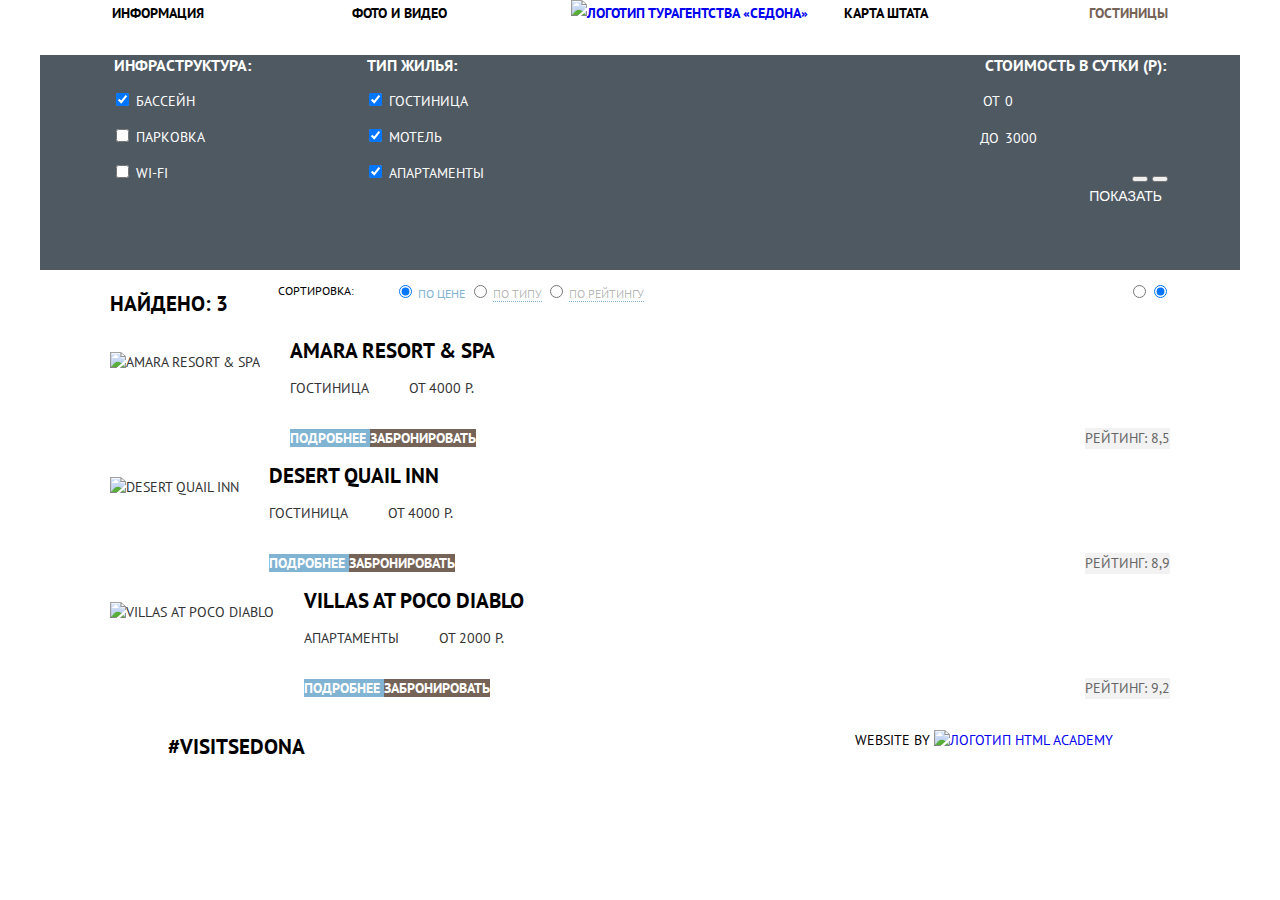
==== catalog.html @ 6387d2a1 "Внес исправления от наставника" ====
<!DOCTYPE html>
<html lang="ru">
  <head>
    <meta charset="utf-8">
    <title>HTML Academy: Седона (поиск жилья)</title>
    <link href="https://fonts.googleapis.com/css?family=PT+Sans:400,700&amp;subset=cyrillic" rel="stylesheet">
    <link rel="stylesheet" href="css/normalize.css">
    <link rel="stylesheet" href="css/style.css">
  </head>
    <body>
      <div class="inner">
        <header class="main-header">
          <nav class="main-navigation">
          <a class="main-header__logo logo" href="index.html">
            <img class="logo__img" src="img/logo-sedona.png" width="138" height="70" alt="Логотип турагентства «Седона»">
          </a>
          <ul class="site-navigation">
            <li class="site-navigation__item">
              <a class="site-navigation__link" href="#">Информация</a>
            </li>
            <li class="site-navigation__item">
              <a class="site-navigation__link" href="#">Фото и видео</a>
            </li>
            <li class="site-navigation__item site-navigation__item_align_text">
              <a class="site-navigation__link" href="#">Карта штата</a>
            </li>
            <li class="site-navigation__item site-navigation__item_align_text">
              <a class="site-navigation__link site-navigation__link_current" href="#">Гостиницы</a>
            </li>
          </ul>
        </nav>
        </header>

        <main class="container container_text-alignment">

            <h1 class="visually-hidden">Поиск жилья в Седоне</h1>

            <section class="search-hotels">
              <form class="search-hotels__form" action="#" method="get">
                <fieldset class="search-hotels__fieldset">
                  <legend><h2 class="visually-hidden">Форма поиска</h2></legend>
                  <div class="search-hotels__columns">
                    <div class="search-hotels__column">
                      <fieldset class="search-hotels__fieldset">
                        <legend class="search-hotels__form-title">
                          Инфраструктура:
                        </legend>
                        <p>
                          <input type="checkbox" name="pool" id="pool" checked>
                          <label class="search-hotels__form-text" for="pool">
                            Бассейн
                          </label>
                        </p>

                        <p>
                          <input type="checkbox" name="parking" id="parking">
                          <label class="search-hotels__form-text" for="parking">
                            Парковка
                          </label>
                        </p>

                        <p>
                          <input type="checkbox" name="wi-fi" id="wi-fi">
                          <label class="search-hotels__form-text" for="wi-fi">
                            Wi-fi
                          </label>
                        </p>
                      </fieldset>
                    </div>

                    <div class="search-hotels__column">
                      <fieldset class="search-hotels__fieldset">
                        <legend class="search-hotels__form-title">Тип жилья:</legend>
                        <p>
                          <input type="checkbox" name="hotel" id="hotel" checked>
                          <label class="search-hotels__form-text" for="hotel">
                            Гостиница
                          </label>
                        </p>

                        <p>
                          <input type="checkbox" name="motel" id="motel" checked>
                          <label class="search-hotels__form-text" for="motel">
                            Мотель
                          </label>
                        </p>

                        <p>
                          <input type="checkbox" name="apartments" id="apartments" checked>
                          <label class="search-hotels__form-text" for="apartments">
                            Апартаменты
                          </label>
                        </p>
                      </fieldset>
                    </div>

                    <div class="search-hotels__column search-hotels__column_right">
                      <fieldset class="search-hotels__fieldset">
                        <legend class="search-hotels__form-title">
                          Стоимость в сутки (р):
                        </legend>
                        <p>
                          <label class="search-hotels__form-text" for="from">От</label>
                          <input class="search-hotels__form-field" type="text" value="0" id="from">
                        </p>

                        <p>
                          <label class="search-hotels__form-text" for="prior">
                            До
                          </label>
                          <input class="search-hotels__form-field" type="text" value="3000" id="prior">
                        </p>
                        <div class="column-controls-button">
                          <button class="button-control-min-price" type="button" name="button-control-min-price">
                              <span class="visually-hidden">Переключатель минимальной цены</span>
                          </button>

                          <button class="button-control-max-price" type="button" name="button-control-max-price">
                            <span class="visually-hidden">Переключатель максимальной цены</span>
                          </button>
                        </div>
                        <button class="search-hotels-form-button button" type="submit">Показать</button>
                      </fieldset>
                    </div>
                  </div>
                </fieldset>
              </form>
            </section>
            <section class="found-hotels">
              <h2 class="visually-hidden">Результаты поиска</h2>
              <div class="found-hotels__column-form">
                <p class="found-hotels__results-text">Найдено: 3</p>
                <form class="found-hotels__sorting" action="#" method="get">
                  <fieldset class="found-hotels__fieldset">
                    <div class="found-hotels__sorting-columns">
                      <div class="found-hotels__sorting-column">
                        <p class="found-hotels__title">Сортировка:</p>
                      </div>
                      <div class="found-hotels__sorting-column">
                        <fieldset class="found-hotels__fieldset">
                        <legend class="visually-hidden">По типам</legend>
                        <div class="found-hotels__sorting-column found-hotels__sorting-column_type">
                          <p>
                            <input class="found-hotels__field" type="radio" name="sorting-type" value="price" id="sorting-price" checked>
                            <label class="found-hotels__text" for="sorting-price">
                              По цене
                            </label>
                          </p>

                          <p>
                              <input class="found-hotels__field" type="radio" name="sorting-type" value="type" id="sorting-type">
                              <label class="found-hotels__text"  for="sorting-type">
                                По типу
                              </label>
                          </p>

                          <p>
                              <input class="found-hotels__field" type="radio" name="sorting-type" value="rating" id="sorting-rating">
                              <label class="found-hotels__text" for="sorting-rating">По рейтингу</label>
                          </p>
                        </div>
                      </fieldset>
                      </div>
                      <div class="found-hotels__sorting-column found-hotels__sorting-column_right">
                        <fieldset class="found-hotels__fieldset sorting-descending-increase">
                        <legend class="visually-hidden">
                          По увеличению и уменьшению
                        </legend>
                        <div class="found-hotels__sorting-column">
                          <p>
                            <input type="radio" name="sorting-descending-increase" value="increase" id="sorting-increase">
                            <label class="visually-hidden" for="sorting-increase">
                              По увеличению
                            </label>
                          </p>
                          <p>
                            <input type="radio" name="sorting-descending-increase"
                            value="descending" id="sorting-descending" checked>
                            <label class="visually-hidden" for="sorting-descending">
                              По уменьшению
                            </label>
                          </p>
                        </div>
                      </fieldset>
                      </div>
                    </div>
                  </fieldset>
                </form>
              </div>
              <ul class="found-hotels-list">
                <li class="found-hotels-list__item">
                  <p class="found-hotels-list__image">
                    <img src="img/amara-resor-spa.jpg" width="135" height="90" alt="Amara Resort & Spa">
                  </p>
                  <div class="found-hotels-list__column-info">
                    <a class="found-hotels-list__hotel-link" href="#">
                      Amara Resort & Spa
                    </a>
                    <div class="found-hotels-list__desc">
                      <p class="found-hotels-list__text">Гостиница</p>
                      <p class="found-hotels-list__text">От 4000 р.</p>
                    </div>
                    <p class="found-hotels-list__column-reserve">
                      <a class="button found-hotels-list__details-button" href="#">
                        Подробнее
                      </a>
                      <a class="button found-hotels-list__reserve-button" href="#">
                        Забронировать
                      </a>
                    </p>
                  </div>
                  <p class="found-hotels-list__rating">Рейтинг: 8,5</p>
                </li>
                <li class="found-hotels-list__item">
                  <p class="found-hotels-list__image">
                    <img src="img/desert-quail-inn.jpg" width="135" height="90" alt="Desert Quail Inn">
                  </p>
                  <div class="found-hotels-list__column-info">
                    <a class="found-hotels-list__hotel-link" href="#">
                      Desert Quail Inn
                    </a>
                    <div class="found-hotels-list__desc">
                      <p class="found-hotels-list__text">Гостиница</p>
                      <p class="found-hotels-list__text">От 4000 р.</p>
                    </div>
                    <p class="found-hotels-list__column-reserve">
                      <a class="button found-hotels-list__details-button" href="#">
                        Подробнее
                      </a>
                      <a class="button found-hotels-list__reserve-button" href="#">
                        Забронировать
                      </a>
                    </p>
                  </div>
                  <p class="found-hotels-list__rating">Рейтинг: 8,9</p>
                </li>
                <li class="found-hotels-list__item">
                  <p class="found-hotels-list__image">
                    <img src="img/villas-at-poco-diablo.jpg" width="135" height="90" alt="Villas at Poco Diablo">
                  </p>
                  <div class="found-hotels-list__column-info">
                    <a class="found-hotels-list__hotel-link" href="#">
                      Villas at Poco Diablo
                    </a>
                    <div class="found-hotels-list__desc">
                      <p class="found-hotels-list__text">Апартаменты</p>
                      <p class="found-hotels-list__text">От 2000 р.</p>
                    </div>
                    <p class="found-hotels-list__column-reserve">
                      <a class="button found-hotels-list__details-button" href="#">
                        Подробнее
                      </a>
                      <a class="button found-hotels-list__reserve-button" href="#">
                        Забронировать
                      </a>
                    </p>
                  </div>
                  <p class="found-hotels-list__rating">Рейтинг: 9,2</p>
                </li>
              </ul>
            </section>

        </main>

        <footer class="main-footer inner">
          <div class="main-footer__column">
            <p class="main-footer__hashtag">#visitsedona</p>
          </div>
          <div class="main-footer__column">
            <ul class="main-footer__social-list">
              <li>
                <a class="button social-button social-twitter" href="#">
                  <span class="visually-hidden">Twitter</span>
                </a>
              </li>
              <li>
                <a class="button social-button social-facebook" href="#">
                  <span class="visually-hidden">Facebook</span>
                </a>
              </li>
              <li>
                <a class="button social-button social-youtube" href="#">
                  <span class="visually-hidden">Youtube</span>
                </a>
              </li>
            </ul>
          </div>
          <div class="main-footer__column">
            <p class="main-footer__copyright">
              <span class="main-footer__copyright-text" >Website by</span>
              <a class="main-footer__copyright-link" href="https://htmlacademy.ru/intensive/htmlcss">
                <img class="main-footer__copyright-logo" src="img/logo-htmlacademy.svg" width="115" height="41" alt="Логотип HTML Academy">
              </a>
            </p>
          </div>
        </footer>
      </div>
      </div>
    </body>
</html>
---- css/style.css ----
body {
  min-width: 1200px;
  margin: 0;
  padding: 0;

  font-family: "PT Sans", Arial, sans-serif;
  font-size: 14px;
  line-height: 21px;
  font-weight: 400;
  text-align: center;
  color: #333333;
  text-transform: uppercase;

  background-color: #ffffff;
}
/*
* {
  outline: 1px solid black
} */

a {
  text-decoration: none;
}

.visually-hidden {
  position: absolute;
  overflow: hidden;
  clip: rect(0 0 0 0);
  height: 1px; width: 1px;
  margin: -1px; padding: 0; border: 0;
}


.inner {
  width: 1200px;
  margin: 0 auto;
}

.button {
  font-size: 21px;
  line-height: 26px;
  text-align: center;
  font-weight: 700;
  color: #ffffff;
  vertical-align: middle;
  text-transform: uppercase;

  background-color: #81b3d2;
  border: none;
}

.button:hover,
.button:focus {
  background-color: #669ec0;
}

.button:active {
  background-color: #5496bd;
  color: rgba(255, 255, 255, 0.3)
}

/* ======================================= */

.main-navigation {
  position: relative;
  display: flex;

  font-size: 14px;
  line-height: 26px;
  font-weight: 700;
  color: #000000;
  background-color: #ffffff;

  /* Временно для сетки */
  min-height: 55px;
    /* Временно для сетки */
}


.main-header__logo {
  position: absolute;
  top: 0;
  left: 50%;
  margin-left: -69px;
}

.site-navigation {
  display: flex;
  flex-wrap: wrap;
  flex-grow: 1;


  margin: 0;
  padding: 0;


  list-style: none;
  text-align: left;
}

.site-navigation__item {
  box-sizing: border-box;
  width: 25%;
}

.site-navigation__item:nth-child(4n-3) {
  padding-left: 6%;
}

.site-navigation__item:nth-child(4n-2) {
  padding-left: 1%;
}

.site-navigation__item:nth-child(4n-1) {
  padding-right: 1%;
  text-align: right;
}

.site-navigation__item:nth-child(4n) {
  padding-right: 6%;
  text-align: right;
}

.site-navigation__link:link,
.site-navigation__link:visited {
  color: #000000;
}

.site-navigation__link:hover,
.site-navigation__link:focus {
  color: #81b3d2;
}

.site-navigation__link:active {
  color: rgba(0, 0, 0, 0.3);
}

/* ======================================= */

.container__image {
  min-height: 508px;

  background-color: #bad5e6;
  background-image: url("../img/rock.jpg");
  background-size: cover;
  background-position: top center;
  background-repeat: no-repeat;
}

.features__column {
  margin: 0 auto;
  width: 575px;
}

.features__slogan {
  font-size: 21px;
  line-height: 26px;
  font-weight: 700;
  color: #000000;
}

.features__subtitle {
  line-height: 26px;
}

/* ======================================= */

.features-list {
  display: flex;
  flex-wrap: wrap;

  margin: 0;
  padding: 0;

  list-style: none;
}

.features-list__item {
  width: 33.33%;

/* Временно для сетки */
  min-height: 255px;
/* Временно для сетки */
}

.features-list__item_blue {
  display: flex;
  width: 100%;

  background-color: #81b3d2;
}

.features-list__column {
  width: 33.33%;
}

.features-list__column_size_m {
  width: 66.66%;
}

.features-list__title {
  color: #000000;
  font-size: 21px;
  font-weight: 700;
}

.features-list__text_white {
  color: #ffffff;
}

.features-list__column_order {
  order: -1;
}

.features-list__item_size_m {
  /* Временно для сетки */
  min-height: 330px;
  /* Временно для сетки */
}

.features-list__item_gray {
  background-color: #eeeeee;
}
/* ======================================= */

.reservation__column {
  width: 570px;
}

.reservation__lead {
  font-size: 30px;
  line-height: 36px;
  font-weight: 700;
  color: #000000;
}

.reservation__excerpt {
  line-height: 24px;
}

.reservation__button-search {
  background-color: #766357;
}

.reservation__button-search:hover,
.reservation__button-search:focus {
  background-color: #604e43;
}

.reservation__button-search:active {
  background-color: #503e33;
}

/* ======================================= */

.modal-form {
  position: absolute;
  left: 50%;
  z-index: 10;

  width: 570px;
  margin-left: -285px;
  background-color: #ffffff;

  /* Временно для сетки */
  min-height: 395px;
  /* Временно для сетки */
}

.modal-form__fieldset {
  margin: 0;
  padding: 0;

  border: none;
}

.modal-form__column {
  display: flex;
  flex-wrap: wrap;
  justify-content: center;
}

.modal-form__text {
  line-height: 26px;
  font-weight: 700;
  color: #000000;

}

.modal-form__field {
  font-family: "PT Sans", Arial, sans-serif;
  font-size: 14px;
  line-height: 26px;
  font-weight: 700;
  border: none;
  outline: none;
  background-color: #ffffff;
}

.modal-form__field:focus {
  outline: 2px solid #e5e5e5;
  outline-offset: -2px;
}

.modal-form__field::-webkit-input-placeholder {
  font-size: 14px;
  line-height: 26px;
  font-weight: 700;
  color: #000000;
  background-color: #f2f2f2;
}

.modal-form__field:hover::-webkit-input-placeholder {
  background-color: #ebebeb;
}

.modal-form__field:focus::-webkit-input-placeholder {
  background-color: #ffffff;
}

.modal-form__field::-moz-placeholder {
  font-size: 14px;
  line-height: 26px;
  font-weight: 700;
  color: #000000;
  background-color: #f2f2f2;
  opacity: 1;
}

.modal-form__field:hover::-moz-placeholder {
  background-color: #ebebeb;
}

.modal-form__field:focus::-moz-placeholder {
  background-color: #ffffff;
}

.modal-form__field:-ms-input-placeholder {
  font-size: 14px;
  line-height: 26px;
  font-weight: 700;
  color: #000000;
  background-color: #f2f2f2;
  text-transform: uppercase;
}

.modal-form__field:hover:-ms-input-placeholder {
  background-color: #ebebeb;
}

.modal-form__field:focus:-ms-input-placeholder {
  background-color: #ffffff;
}

.modal-form__increase-button {
  background-color: #f2f2f2;
}

.modal-form__reduce-button {
  background-color: #f2f2f2;
}

/* ======================================= */

.position-footer-column {
  position: relative;
}

.main-footer {
  min-height: 120px;
  display: flex;
}

.main-footer_position {
  position: absolute;
  bottom: 0;

  background-color: #ffffff;
  opacity: 0.9;
}

.main-footer__column {
  flex-grow: 1;
}

.main-footer__hashtag {
  font-size: 21px;
  line-height: 26px;
  font-weight: 700;
  color: #000000;
}

.main-footer__social-list {
  list-style: none;
}

.main-footer__copyright-text {
  line-height: 26px;
  color: #000000;
}

/* ======================================= */

/* catalog.html */

/* ======================================= */
.site-navigation .site-navigation__link_current {
  color: #766357;
}


.container_text-alignment {
  text-align: left;
}

/* ======================================= */
.search-hotels {
  /* Временно для сетки */
  min-height: 215px;
  padding-left: 6%;
  padding-right: 6%;
  /* Временно для сетки */

  color: #ffffff;
  background-color: #4f5962;
  background-image: url("../img/rock-blur.jpg");
  background-size: cover;
  background-repeat: no-repeat;
  background-position: top center;
}

.search-hotels__fieldset {
  margin: 0;
  padding: 0;

  border: none;
}

.search-hotels__columns {
  display: flex;
  flex-wrap: wrap;
}

.search-hotels__column {
  width: 24%;
}

.search-hotels__column_right {
  width: 31%;
  margin-left: auto;

  text-align: right;
}


.search-hotels__form-title {
  font-size: 16px;
  font-weight: 700;
}

.search-hotels__form-field {
  border: none;
  background-color: transparent;
  font: inherit;
  color: #ffffff;
}

.search-hotels-form-button {
  font-size: 14px;
  line-height: 21px;
  font-weight: 400;
  background-color: transparent;
}

.search-hotels-form-button:hover,
.search-hotels-form-button:focus {
  color: #000000;
  background-color: #ffffff;
}

/* ======================================= */

.found-hotels {
  padding: 0 70px
}


.found-hotels__column-form {
  display: flex;
  flex-wrap: wrap;
}

.found-hotels__results-text {
  margin-right: 50px;

  font-size: 21px;
  line-height: 26px;
  font-weight: 700;
  color: #000000;
}

.found-hotels__sorting {
  flex-grow: 1;
}

.found-hotels__sorting {
  font-size: 12px;
  line-height: 18px;
}

.found-hotels__fieldset {
  margin: 0;
  padding: 0;

  border: none;
}

.found-hotels__sorting-columns {
  display: flex;
  flex-wrap: wrap;
}

.found-hotels__sorting-column {
  display: flex;
  flex-wrap: wrap;
}

.found-hotels__sorting-column_right {
  margin-left: auto;
}

.found-hotels__sorting-column_type {
  min-width: 250px;
  justify-content: space-between;
}

.found-hotels__title {
  margin-right: 40px;
  color: #000000;
}

.found-hotels__text {
  color: rgba(0, 0, 0, 0.3);
  border-bottom: 1px dotted #81b3d2;
}

.found-hotels__field:checked + .found-hotels__text {
  color: #81b3d2;
  border-bottom: none;
}

/* ================================================================= */

.found-hotels-list {

  margin: 0;
  padding: 0;

  list-style: none;
}

.found-hotels-list__item {
  display: flex;
  flex-wrap: wrap;
}

.found-hotels-list__image {
  margin-right: 30px;
}

.found-hotels-list__column-info {
  width: 365px;
}

.found-hotels-list__hotel-link {
  font-size: 21px;
  line-height: 26px;
  font-weight: 700;
  color: #000000;
}

.found-hotels-list__hotel-link:focus,
.found-hotels-list__hotel-link:hover {
  color: #81b3d2;
}

.found-hotels-list__hotel-link:active {
  color: rgba(0, 0, 0, 0.302);
}

.found-hotels-list__desc {
  display: flex;
}

.found-hotels-list__text:first-child {
  margin-right: 40px;
}

.found-hotels-list__details-button {
  font-size: 14px;
  line-height: 21px;
}

.found-hotels-list__reserve-button {
  font-size: 14px;
  line-height: 21px;
  background-color: #766357;
}

.found-hotels-list__reserve-button:hover,
.found-hotels-list__reserve-button:focus {
  background-color: #604e43;
}

.found-hotels-list__reserve-button:active {
  background-color: #503e33;
}

.found-hotels-list__rating {
  align-self: flex-end;
  margin-left: auto;

  text-align: center;
  color: #666666;
  background-color: #f2f2f2;
}
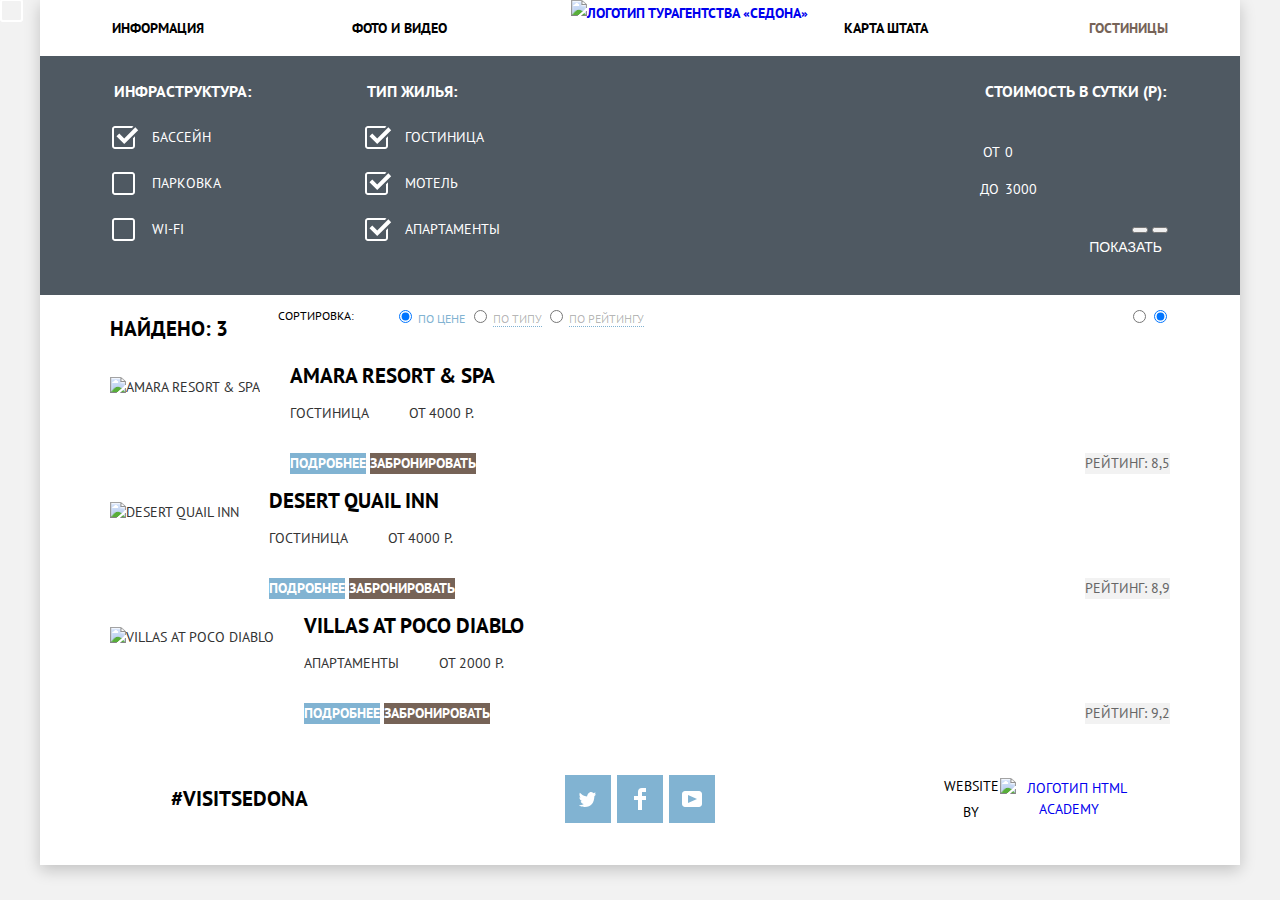
==== commit 4385550a: "написал первую часть чекбоксов на странице каталога." ====
--- a/catalog.html
+++ b/catalog.html
@@ -7,7 +7,7 @@
     <link rel="stylesheet" href="css/normalize.css">
     <link rel="stylesheet" href="css/style.css">
   </head>
-    <body>
+    <body class="main-body">
       <div class="inner">
         <header class="main-header">
           <nav class="main-navigation">
@@ -45,22 +45,22 @@
                         <legend class="search-hotels__form-title">
                           Инфраструктура:
                         </legend>
-                        <p>
-                          <input type="checkbox" name="pool" id="pool" checked>
+                        <p class="search-hotels__column-text">
+                          <input class="visually-hidden" type="checkbox" name="pool" id="pool" checked>
                           <label class="search-hotels__form-text" for="pool">
                             Бассейн
                           </label>
                         </p>
 
-                        <p>
-                          <input type="checkbox" name="parking" id="parking">
+                        <p class="search-hotels__column-text">
+                          <input class="visually-hidden" type="checkbox" name="parking" id="parking">
                           <label class="search-hotels__form-text" for="parking">
                             Парковка
                           </label>
                         </p>
 
-                        <p>
-                          <input type="checkbox" name="wi-fi" id="wi-fi">
+                        <p class="search-hotels__column-text">
+                          <input class="visually-hidden" type="checkbox" name="wi-fi" id="wi-fi">
                           <label class="search-hotels__form-text" for="wi-fi">
                             Wi-fi
                           </label>
@@ -71,22 +71,22 @@
                     <div class="search-hotels__column">
                       <fieldset class="search-hotels__fieldset">
                         <legend class="search-hotels__form-title">Тип жилья:</legend>
-                        <p>
-                          <input type="checkbox" name="hotel" id="hotel" checked>
+                        <p class="search-hotels__column-text">
+                          <input class="visually-hidden" type="checkbox" name="hotel" id="hotel" checked>
                           <label class="search-hotels__form-text" for="hotel">
                             Гостиница
                           </label>
                         </p>
 
-                        <p>
-                          <input type="checkbox" name="motel" id="motel" checked>
+                        <p class="search-hotels__column-text">
+                          <input class="visually-hidden" type="checkbox" name="motel" id="motel" checked>
                           <label class="search-hotels__form-text" for="motel">
                             Мотель
                           </label>
                         </p>
 
-                        <p>
-                          <input type="checkbox" name="apartments" id="apartments" checked>
+                        <p class="search-hotels__column-text">
+                          <input class="visually-hidden" type="checkbox" name="apartments" id="apartments" checked>
                           <label class="search-hotels__form-text" for="apartments">
                             Апартаменты
                           </label>
@@ -262,25 +262,34 @@
 
         </main>
 
-        <footer class="main-footer inner">
+        <footer class="main-footer">
           <div class="main-footer__column">
             <p class="main-footer__hashtag">#visitsedona</p>
           </div>
           <div class="main-footer__column">
             <ul class="main-footer__social-list">
-              <li>
+              <li class="main-footer__social-item">
                 <a class="button social-button social-twitter" href="#">
                   <span class="visually-hidden">Twitter</span>
+                  <svg xmlns="http://www.w3.org/2000/svg" xmlns:xlink="http://www.w3.org/1999/xlink" width="17" height="15" viewBox="0 0 17 15">
+                    <path class="social-button-color" fill="#FFF" d="M10.95.144c1.685-.496 2.984.27 3.577 1.179.673-.231 1.331-.481 2.011-.708a2.345 2.345 0 0 1-.857 1.768c.685.17 1.304-.491 1.304-.491-.169 1-1.006 1.788-1.563 2.024-.231 6.75-3.175 11.217-10.077 11.082h-.446c-.41 0-4.164-.46-4.898-1.887 2.271.196 3.893-.422 4.693-1.177-.96-.3-2.679-.477-2.979-2.95.349.106.564.228 1.19.119C1.705 8.247.374 7.53.448 5.33c.285.328 1.067.536 1.34.472C1.085 5.561-.182 2.442.894.85c1.818 1.854 3.735 3.606 7.152 3.773C8.254 2.33 9.183.793 10.95.144z"/>
+                  </svg>
                 </a>
               </li>
-              <li>
+              <li class="main-footer__social-item">
                 <a class="button social-button social-facebook" href="#">
                   <span class="visually-hidden">Facebook</span>
+                  <svg xmlns="http://www.w3.org/2000/svg" width="12" height="22" viewBox="0 0 12 22">
+                    <path class="social-button-color" fill="#FFF" d="M12 4V0H8a4 4 0 0 0-4 4v4H0v4h4v10h4V12h4V8H8V4h4z"/>
+                  </svg>
                 </a>
               </li>
-              <li>
+              <li class="main-footer__social-item">
                 <a class="button social-button social-youtube" href="#">
                   <span class="visually-hidden">Youtube</span>
+                  <svg xmlns="http://www.w3.org/2000/svg" xmlns:xlink="http://www.w3.org/1999/xlink" width="20" height="16" viewBox="0 0 20 16">
+                    <path class="social-button-color" fill="#FFF" d="M17 0H3C1.35 0 0 1.35 0 3v10c0 1.65 1.35 3 3 3h14c1.65 0 3-1.35 3-3V3c0-1.65-1.35-3-3-3zM6.027 11.998V4.002L15.014 8l-8.987 3.998z"/>
+                  </svg>
                 </a>
               </li>
             </ul>
--- a/css/style.css
+++ b/css/style.css
@@ -13,10 +13,11 @@
 
   background-color: #ffffff;
 }
-/*
-* {
-  outline: 1px solid black
-} */
+
+img {
+  max-width: 100%;
+  height: auto;
+}
 
 a {
   text-decoration: none;
@@ -34,9 +35,15 @@
 .inner {
   width: 1200px;
   margin: 0 auto;
+
+  background-color: #ffffff;
+
+  box-shadow: 0 5px 15px 0 rgba(0, 1, 1, 0.2);
 }
 
 .button {
+  display: inline-block;
+
   font-size: 21px;
   line-height: 26px;
   text-align: center;
@@ -59,6 +66,10 @@
   color: rgba(255, 255, 255, 0.3)
 }
 
+.main-body {
+  background-color: #f2f2f2;
+}
+
 /* ======================================= */
 
 .main-navigation {
@@ -70,18 +81,14 @@
   font-weight: 700;
   color: #000000;
   background-color: #ffffff;
-
-  /* Временно для сетки */
-  min-height: 55px;
-    /* Временно для сетки */
-}
-
+}
 
 .main-header__logo {
   position: absolute;
   top: 0;
   left: 50%;
   margin-left: -69px;
+  z-index: 10;
 }
 
 .site-navigation {
@@ -101,7 +108,11 @@
 .site-navigation__item {
   box-sizing: border-box;
   width: 25%;
-}
+  padding-top: 15px;
+  padding-bottom: 15px;
+}
+
+
 
 .site-navigation__item:nth-child(4n-3) {
   padding-left: 6%;
@@ -137,7 +148,10 @@
 
 /* ======================================= */
 
-.container__image {
+.container__box-image {
+  position: relative;
+  margin: 0;
+  margin-bottom: 60px;
   min-height: 508px;
 
   background-color: #bad5e6;
@@ -147,12 +161,29 @@
   background-repeat: no-repeat;
 }
 
+.container__image {
+  position: absolute;
+  top: 75px;
+  left: 50%;
+  margin-left: -229px;
+}
+
+.features {
+  margin-bottom: 50px;
+}
+
+
 .features__column {
   margin: 0 auto;
+  margin-bottom: 50px;
+
   width: 575px;
 }
 
 .features__slogan {
+  margin: 0;
+  margin-bottom: 30px;
+
   font-size: 21px;
   line-height: 26px;
   font-weight: 700;
@@ -160,6 +191,8 @@
 }
 
 .features__subtitle {
+  margin: 0;
+
   line-height: 26px;
 }
 
@@ -173,14 +206,21 @@
   padding: 0;
 
   list-style: none;
+  background-color: #eeeeee;
 }
 
 .features-list__item {
+  position: relative;
+  box-sizing: border-box;
   width: 33.33%;
-
-/* Временно для сетки */
-  min-height: 255px;
-/* Временно для сетки */
+  padding-top: 45px;
+  padding-right: 5%;
+  padding-bottom: 60px;
+  padding-left: 5%;
+}
+
+.features-list__item_text {
+  padding: 0;
 }
 
 .features-list__item_blue {
@@ -194,14 +234,63 @@
   width: 33.33%;
 }
 
+.features-list__column_text {
+  box-sizing: border-box;
+  padding-top: 45px;
+  padding-right: 4%;
+  padding-bottom: 60px;
+  padding-left: 4%;
+}
+
 .features-list__column_size_m {
+  line-height: 0;
   width: 66.66%;
 }
 
 .features-list__title {
+  margin: 0;
+  padding-left: 25%;
+  padding-right: 25%;
+  margin-bottom: 25px;
+
   color: #000000;
   font-size: 21px;
   font-weight: 700;
+}
+
+.features-list__number {
+  display: inline-block;
+  position: relative;
+  margin-bottom: 20px;
+}
+
+.features-list__number:before {
+  content: "";
+  position: absolute;
+  top: 10px;
+  left: -15px;
+  width: 9px;
+  height: 2px;
+  background-color: #ffffff;
+}
+
+.features-list__number:after {
+  content: "";
+  position: absolute;
+  top: 10px;
+  right: -15px;
+  width: 10px;
+  height: 2px;
+  background-color: #ffffff;
+}
+
+.features-list__number_gray::after,
+.features-list__number_gray:before {
+  background-color: #333333;
+}
+
+.features-list__text {
+  margin: 0;
 }
 
 .features-list__text_white {
@@ -213,21 +302,72 @@
 }
 
 .features-list__item_size_m {
-  /* Временно для сетки */
-  min-height: 330px;
-  /* Временно для сетки */
+  padding-top: 160px;
+  padding-bottom: 85px;
+
+  background-color: #ffffff;
+}
+
+.features-list__item_padding_m {
+  padding-left: 4%;
+  padding-right: 4%;
+}
+
+.features-list__icon_home::before {
+  content: "";
+  position: absolute;
+  top: 60px;
+  left: 50%;
+  margin-left: -36px;
+  width: 75px;
+  height: 72px;
+  background-image: url("../img/icon-home.svg");
+  background-repeat: no-repeat;
+  background-position: 0 0;
+}
+
+
+.features-list__icon_food::before {
+  content: "";
+  position: absolute;
+  top: 60px;
+  left: 50%;
+  margin-left: -37px;
+  width: 74px;
+  height: 70px;
+  background-image: url("../img/icon-food.svg");
+  background-repeat: no-repeat;
+  background-position: 0 0;
+}
+
+.features-list__icon_souvenir::before {
+  content: "";
+  position: absolute;
+  top: 55px;
+  left: 50%;
+  margin-left: -32px;
+  width: 64px;
+  height: 76px;
+  background-image: url("../img/icon-souvenir.svg");
+  background-repeat: no-repeat;
+  background-position: 0 0;
 }
 
 .features-list__item_gray {
+  padding-top: 50px;
   background-color: #eeeeee;
 }
 /* ======================================= */
 
 .reservation__column {
-  width: 570px;
+  padding-left: 26%;
+  padding-right: 26%;
 }
 
 .reservation__lead {
+  margin: 0;
+  margin-bottom: 25px;
+
   font-size: 30px;
   line-height: 36px;
   font-weight: 700;
@@ -235,10 +375,18 @@
 }
 
 .reservation__excerpt {
+  margin: 0;
+  margin-bottom: 50px;
+
   line-height: 24px;
 }
 
 .reservation__button-search {
+  padding-top: 30px;
+  padding-bottom: 30px;
+  padding-left: 24.3%;
+  padding-right: 24.3%;
+
   background-color: #766357;
 }
 
@@ -258,13 +406,13 @@
   left: 50%;
   z-index: 10;
 
+  box-sizing: border-box;
   width: 570px;
+  padding: 55px;
   margin-left: -285px;
   background-color: #ffffff;
 
-  /* Временно для сетки */
-  min-height: 395px;
-  /* Временно для сетки */
+  box-shadow: 0 7px 15px 0px rgba(0, 1, 1, 0.15);
 }
 
 .modal-form__fieldset {
@@ -277,29 +425,101 @@
 .modal-form__column {
   display: flex;
   flex-wrap: wrap;
-  justify-content: center;
+  align-items: center;
+  justify-content: space-between;
+  margin-bottom: 30px;
+}
+
+.modal-form__column-guests {
+  display: flex;
+  flex-wrap: wrap;
+  align-items: center;
+  justify-content: space-between;
+  margin-bottom: 55px;
+}
+
+.modal-form__column-adult {
+  display: flex;
+  width: 230px;
+
+  align-items: center;
+  justify-content: space-between;
+}
+
+.modal-form__column-children {
+  display: flex;
+  width: 180px;
+
+  align-items: center;
+  justify-content: space-between;
 }
 
 .modal-form__text {
-  line-height: 26px;
-  font-weight: 700;
-  color: #000000;
-
+  display: flex;
+  /* margin-right: 21px; */
+
+  line-height: 26px;
+  font-weight: 700;
+  color: #000000;
+}
+
+/* .modal-form__text_size_m {
+  margin-right: 18px;
+ } */
+
+
+.modal-form__input {
+  display: flex;
+}
+
+.column__input-icon {
+  width: 345px;
+  position: relative;
+  /* flex-grow: 1; */
+}
+
+.modal-form__calendar-button {
+
+  position: absolute;
+  right: 9px;
+  top: 50%;
+  margin-top: -10px;
+}
+
+.modal-form__calendar-button:hover path,
+.modal-form__calendar-button:focus path {
+  fill: #000000;
+}
+
+.modal-form__calendar-button:active path {
+  fill: #81b3d2;
 }
 
 .modal-form__field {
+  display: block;
+  width: 100%;
+  box-sizing: border-box;
+  padding: 6px 13px;
+  padding-right: 40px;
+
   font-family: "PT Sans", Arial, sans-serif;
   font-size: 14px;
   line-height: 26px;
   font-weight: 700;
+  text-transform: uppercase;
   border: none;
   outline: none;
-  background-color: #ffffff;
+  background-color: #f2f2f2;
+}
+
+.modal-form__field:hover {
+  background-color: #ebebeb;
 }
 
 .modal-form__field:focus {
   outline: 2px solid #e5e5e5;
   outline-offset: -2px;
+  background-color: #ffffff
 }
 
 .modal-form__field::-webkit-input-placeholder {
@@ -319,6 +539,12 @@
 }
 
 .modal-form__field::-moz-placeholder {
+  display: block;
+  width: 100%;
+  padding: 6px 13px;
+  box-sizing: border-box;
+
+
   font-size: 14px;
   line-height: 26px;
   font-weight: 700;
@@ -327,15 +553,33 @@
   opacity: 1;
 }
 
-.modal-form__field:hover::-moz-placeholder {
+.modal-form__field:hover::-moz-placeholder,
+.modal-form__field:hover:-moz-placeholder {
+  display: block;
+  width: 100%;
+  padding: 6px 13px;
+  box-sizing: border-box;
+
   background-color: #ebebeb;
 }
 
 .modal-form__field:focus::-moz-placeholder {
+  display: block;
+  width: 100%;
+  padding: 6px 13px;
+  box-sizing: border-box;
+
   background-color: #ffffff;
 }
 
 .modal-form__field:-ms-input-placeholder {
+  display: block;
+  box-sizing: border-box;
+  /* width: 100%; */
+  height: 38px;
+  /* padding-right: 40px; */
+  /* padding-left: 13px; */
+
   font-size: 14px;
   line-height: 26px;
   font-weight: 700;
@@ -352,13 +596,95 @@
   background-color: #ffffff;
 }
 
+.modal-form__field_size_m {
+  width: 38px;
+  height: 38px;
+  padding-left: 15px;
+  padding-right: 15px;
+}
+
 .modal-form__increase-button {
+  position: relative;
+  width: 38px;
+  height: 38px;
+  padding-left: 15px;
+  padding-right: 15px;
+
+  border: none;
+
   background-color: #f2f2f2;
 }
 
+.modal-form__increase-button::before {
+  content: "";
+  position: absolute;
+  top: 50%;
+  left: 50%;
+  margin-left: -5px;
+  margin-top: -1px;
+  width: 10px;
+  height: 2px;
+  background-color: #a9a9a9;
+}
+
 .modal-form__reduce-button {
+  position: relative;
+  width: 38px;
+  height: 38px;
+  padding-left: 15px;
+  padding-right: 15px;
+
+  border: none;
+
   background-color: #f2f2f2;
 }
+
+.modal-form__reduce-button::before {
+  content: "";
+  position: absolute;
+  top: 50%;
+  left: 50%;
+  margin-left: -5px;
+  margin-top: -1px;
+  width: 10px;
+  height: 2px;
+  background-color: #a9a9a9;
+}
+
+.modal-form__reduce-button::after {
+  content: "";
+  position: absolute;
+  top: 50%;
+  left: 50%;
+  margin-left: -5px;
+  margin-top: -1px;
+  width: 10px;
+  height: 2px;
+  background-color: #a9a9a9;
+  transform: rotate(90deg);
+}
+
+.modal-form__increase-button:hover::before,
+.modal-form__increase-button:focus::before,
+.modal-form__reduce-button:hover::before,
+.modal-form__reduce-button:focus::before,
+.modal-form__reduce-button:hover::after,
+.modal-form__reduce-button:focus::after  {
+   background-color: #000000;
+ }
+
+.modal-form__increase-button:active::before,
+.modal-form__reduce-button:active::before,
+.modal-form__reduce-button:active::after {
+   background-color: #81b3d2;
+ }
+
+ .modal-form__submit-button {
+  width: 100%;
+  display: block;
+  padding-top: 15px;
+  padding-bottom: 15px;
+ }
 
 /* ======================================= */
 
@@ -367,23 +693,30 @@
 }
 
 .main-footer {
-  min-height: 120px;
-  display: flex;
+  padding-top: 35px;
+  padding-bottom: 40px;
+  display: flex;
+  align-items: center;
 }
 
 .main-footer_position {
   position: absolute;
   bottom: 0;
 
-  background-color: #ffffff;
-  opacity: 0.9;
-}
+  background-color: rgba(255, 255, 255, 0.9);
+  box-shadow: none;
+}
+
 
 .main-footer__column {
-  flex-grow: 1;
+  display: flex;
+  justify-content: center;
+  width: 33.33%;
 }
 
 .main-footer__hashtag {
+  margin: 0;
+
   font-size: 21px;
   line-height: 26px;
   font-weight: 700;
@@ -391,10 +724,41 @@
 }
 
 .main-footer__social-list {
+  display: flex;
+  justify-content: center;
+  margin: 0;
+  padding: 0;
+
   list-style: none;
 }
 
+.social-button {
+  display: flex;
+  align-items: center;
+  justify-content: center;
+  width: 46px;
+  height: 48px;
+  margin-right: 6px;
+}
+
+.social-button:active .social-button-color {
+  fill: rgba(255, 255, 255, 0.3)
+}
+
+.main-footer__social-item:last-child .social-button {
+  margin-right: 0;
+}
+
+.main-footer__copyright {
+  display: flex;
+  width: 195px;
+  justify-content: space-between;
+  align-items: center;
+  margin: 0;
+}
+
 .main-footer__copyright-text {
+
   line-height: 26px;
   color: #000000;
 }
@@ -415,10 +779,14 @@
 
 /* ======================================= */
 .search-hotels {
+  padding-top: 25px;
+  padding-right: 6%;
+  padding-bottom: 30px;
+  padding-left: 6%;
+
   /* Временно для сетки */
-  min-height: 215px;
-  padding-left: 6%;
-  padding-right: 6%;
+  /* min-height: 215px; */
+
   /* Временно для сетки */
 
   color: #ffffff;
@@ -442,6 +810,7 @@
 }
 
 .search-hotels__column {
+  /* margin-bottom: 25px; */
   width: 24%;
 }
 
@@ -454,8 +823,54 @@
 
 
 .search-hotels__form-title {
+  margin: 0;
+  margin-bottom: 25px;
+
   font-size: 16px;
   font-weight: 700;
+}
+
+.search-hotels__column-text {
+  position: relative;
+  margin: 0;
+  margin-bottom: 25px;
+  padding-left: 40px;
+
+}
+
+.search-hotels__form-text:before {
+  content: "";
+  position: absolute;
+  left: 0;
+  top: -1px;
+
+  width: 27px;
+  height: 23px;
+  background-image: url(../img/checkbox-off.svg);
+  background-repeat: no-repeat;
+  background-position: 0 0;
+}
+
+input:checked + .search-hotels__form-text:before {
+  background-image: url(../img/checkbox-on.svg);
+  background-repeat: no-repeat;
+  background-position: 0 0;
+}
+
+input:disabled:checked + .search-hotels__form-text:before {
+  background-image: url(../img/checkbox-disabled-on.svg);
+  background-repeat: no-repeat;
+  background-position: 0 0;
+}
+
+input:disabled + .search-hotels__form-text:before {
+  background-image: url(../img/checkbox-disabled-off.svg);
+  background-repeat: no-repeat;
+  background-position: 0 0;
+}
+
+input:focus + .search-hotels__form-text {
+  border-bottom: 1px dotted #ffffff;
 }
 
 .search-hotels__form-field {
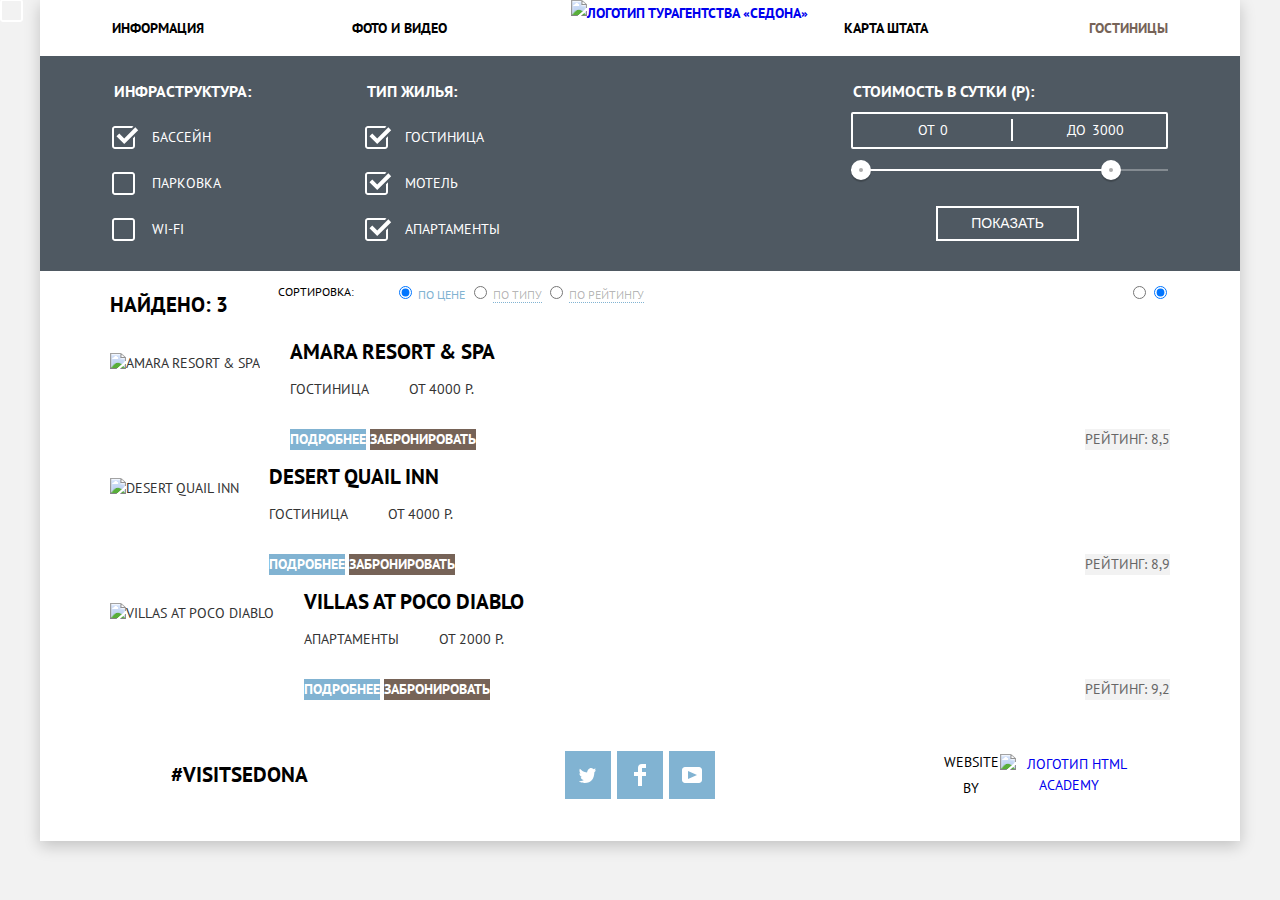
==== commit 197f1314: "закончил с фильтрами приступаю к сортировки найденного" ====
--- a/catalog.html
+++ b/catalog.html
@@ -96,30 +96,33 @@
 
                     <div class="search-hotels__column search-hotels__column_right">
                       <fieldset class="search-hotels__fieldset">
-                        <legend class="search-hotels__form-title">
-                          Стоимость в сутки (р):
-                        </legend>
-                        <p>
-                          <label class="search-hotels__form-text" for="from">От</label>
-                          <input class="search-hotels__form-field" type="text" value="0" id="from">
-                        </p>
-
-                        <p>
-                          <label class="search-hotels__form-text" for="prior">
-                            До
-                          </label>
-                          <input class="search-hotels__form-field" type="text" value="3000" id="prior">
-                        </p>
-                        <div class="column-controls-button">
-                          <button class="button-control-min-price" type="button" name="button-control-min-price">
+                        <div class="search-hotels__column-filter-range">
+                          <legend class="search-hotels__form-title search-hotels__form-title_m">
+                            Стоимость в сутки (р):
+                          </legend>
+                          <div class="search-hotels__column-controls">
+                            <p class="search-hotels__control-left">
+                              <label class="search-hotels__control-text-left">От
+                                <input class="search-hotels__form-field" type="text" value="0">
+                              </label>
+                            </p>
+
+                            <p class="search-hotels__control-right">
+                              <label class="search-hotels__form-text" for="prior">До
+                                <input class="search-hotels__form-field" type="text" value="3000" id="prior">
+                              </label>
+                            </p>
+                          </div>
+                          <div class="column-controls-button">
+                            <div class="search-hotels__scale"></div>
+                            <div class="search-hotels__button-control search-hotels__control_min-price">
                               <span class="visually-hidden">Переключатель минимальной цены</span>
-                          </button>
-
-                          <button class="button-control-max-price" type="button" name="button-control-max-price">
-                            <span class="visually-hidden">Переключатель максимальной цены</span>
-                          </button>
-                        </div>
-                        <button class="search-hotels-form-button button" type="submit">Показать</button>
+                            </div>
+                            <div class="search-hotels__button-control search-hotels__control_max-price">
+                              <span class="visually-hidden">Переключатель минимальной цены</span>
+                            </div>
+                          </div>
+                          <button class="search-hotels-form-button button" type="submit">Показать</button>
                       </fieldset>
                     </div>
                   </div>
--- a/css/style.css
+++ b/css/style.css
@@ -810,15 +810,16 @@
 }
 
 .search-hotels__column {
-  /* margin-bottom: 25px; */
   width: 24%;
 }
 
 .search-hotels__column_right {
-  width: 31%;
+  width: 30%;
   margin-left: auto;
-
-  text-align: right;
+}
+
+.search-hotels__column-filter-range {
+  /* width: 315px; */
 }
 
 
@@ -829,14 +830,134 @@
   font-size: 16px;
   font-weight: 700;
 }
+
+.search-hotels__form-title_m {
+  margin-bottom: 10px;
+}
+
+.search-hotels__column-controls {
+  margin-bottom: 20px;
+  padding-top: 5px;
+  padding-bottom: 5px;
+  box-sizing: border-box;
+  display: flex;
+  border: 2px solid #ffffff;
+  border-radius: 2px;
+}
+
+.search-hotels__control-left {
+  position: relative;
+  padding-left: 65px;
+  margin: 0;
+}
+
+.search-hotels__control-left::after {
+  content: "";
+  position: absolute;
+  right: -6px;
+  top: 0;
+  width: 2px;
+  height: 22px;
+  background-color: #ffffff;
+}
+
+.search-hotels__control-text-left {
+}
+
+.search-hotels__control-right {
+  padding-left: 60px;
+  margin: 0;
+}
+
+.search-hotels__form-field {
+  width: 65px;
+  border: none;
+  background-color: transparent;
+  font: inherit;
+  color: #ffffff;
+}
+
+.column-controls-button {
+  position: relative;
+  margin-bottom: 35px;
+}
+
+.search-hotels__scale {
+  height: 2px;
+  background-color: rgba(255, 255, 255, 0.3);
+}
+
+.search-hotels__scale::before {
+  content: "";
+  position: absolute;
+  top: 0;
+  left: 0;
+  width: 80%;
+  height: 2px;
+
+  background: #ffffff;
+}
+
+.search-hotels__button-control {
+  position: absolute;
+  top: -9px;
+  width: 4px;
+  height: 4px;
+
+  background: #ababab;
+  border: 8px solid #ffffff;
+  border-radius: 50%;
+  box-shadow: 0 2px 1px 0 rgba(0, 1, 1, 0.2);
+  cursor: pointer;
+}
+
+.search-hotels__button-control:hover {
+  border: 9px solid #ffffff;
+}
+
+.search-hotels__control_min-price {
+  top: -9px;
+  left: 0;
+}
+
+.search-hotels__control_max-price {
+  top: -9px;
+  left: 250px;
+}
+
+.search-hotels-form-button {
+  margin-left: 85px;
+  padding-top: 5px;
+  padding-right: 33px;
+  padding-bottom: 5px;
+  padding-left: 33px;
+
+  border: 2px solid #ffffff;
+
+  font-size: 14px;
+  line-height: 21px;
+  font-weight: 400;
+  background-color: transparent;
+}
+
+.search-hotels-form-button:hover,
+.search-hotels-form-button:focus {
+  color: #000000;
+  background-color: #ffffff;
+}
+
 
 .search-hotels__column-text {
   position: relative;
   margin: 0;
   margin-bottom: 25px;
   padding-left: 40px;
-
-}
+}
+
+.search-hotels__column-text:last-child {
+  margin-bottom: 0;
+}
+
 
 .search-hotels__form-text:before {
   content: "";
@@ -873,25 +994,7 @@
   border-bottom: 1px dotted #ffffff;
 }
 
-.search-hotels__form-field {
-  border: none;
-  background-color: transparent;
-  font: inherit;
-  color: #ffffff;
-}
-
-.search-hotels-form-button {
-  font-size: 14px;
-  line-height: 21px;
-  font-weight: 400;
-  background-color: transparent;
-}
-
-.search-hotels-form-button:hover,
-.search-hotels-form-button:focus {
-  color: #000000;
-  background-color: #ffffff;
-}
+
 
 /* ======================================= */
 
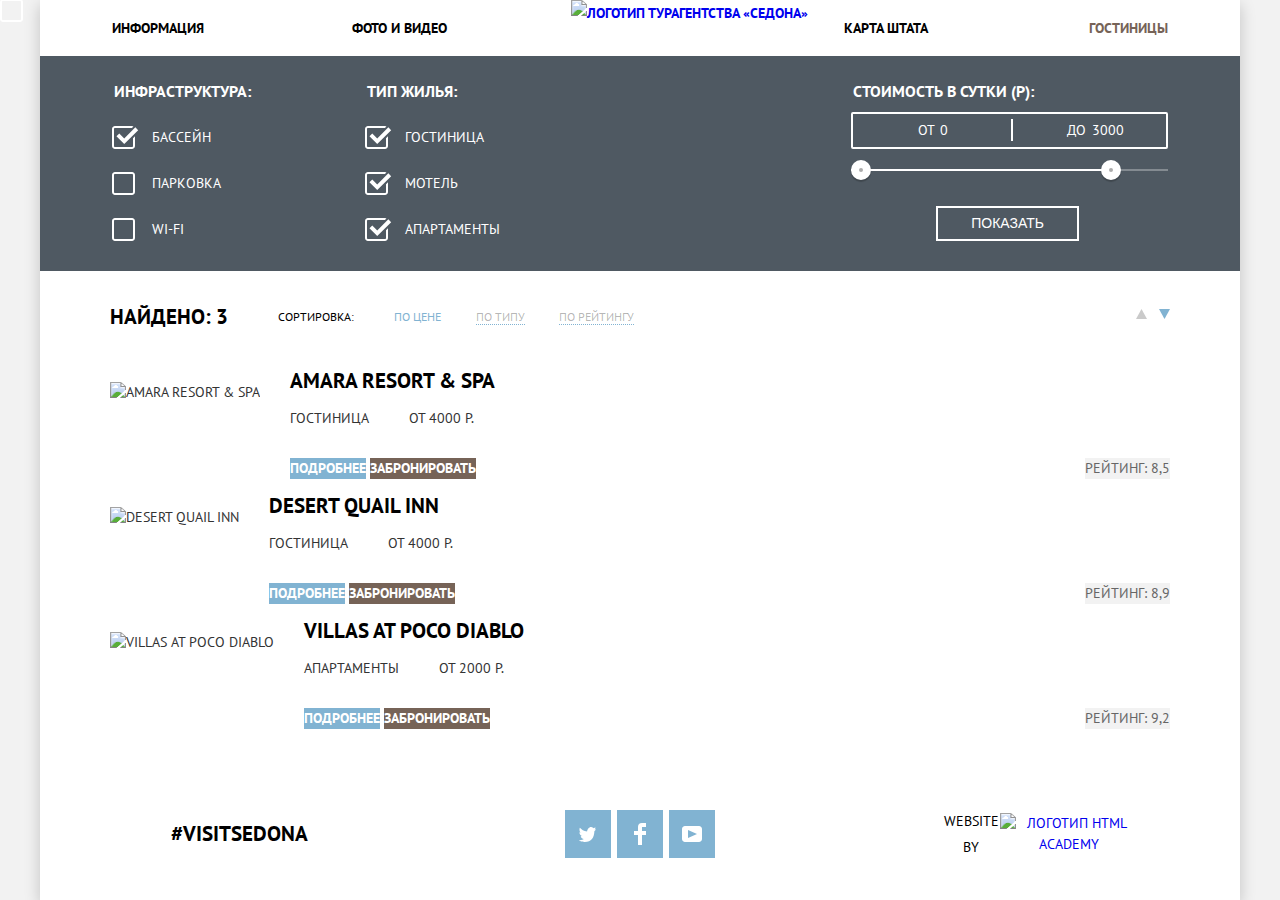
==== commit 9cb7a05f: "приступаю к офромлению карточек гостинец" ====
--- a/catalog.html
+++ b/catalog.html
@@ -144,21 +144,21 @@
                         <legend class="visually-hidden">По типам</legend>
                         <div class="found-hotels__sorting-column found-hotels__sorting-column_type">
                           <p>
-                            <input class="found-hotels__field" type="radio" name="sorting-type" value="price" id="sorting-price" checked>
+                            <input class="visually-hidden found-hotels__field" type="radio" name="sorting-type" value="price" id="sorting-price" checked>
                             <label class="found-hotels__text" for="sorting-price">
                               По цене
                             </label>
                           </p>
 
                           <p>
-                              <input class="found-hotels__field" type="radio" name="sorting-type" value="type" id="sorting-type">
+                              <input class="visually-hidden found-hotels__field" type="radio" name="sorting-type" value="type" id="sorting-type">
                               <label class="found-hotels__text"  for="sorting-type">
                                 По типу
                               </label>
                           </p>
 
                           <p>
-                              <input class="found-hotels__field" type="radio" name="sorting-type" value="rating" id="sorting-rating">
+                              <input class="visually-hidden found-hotels__field" type="radio" name="sorting-type" value="rating" id="sorting-rating">
                               <label class="found-hotels__text" for="sorting-rating">По рейтингу</label>
                           </p>
                         </div>
@@ -169,18 +169,24 @@
                         <legend class="visually-hidden">
                           По увеличению и уменьшению
                         </legend>
-                        <div class="found-hotels__sorting-column">
-                          <p>
-                            <input type="radio" name="sorting-descending-increase" value="increase" id="sorting-increase">
-                            <label class="visually-hidden" for="sorting-increase">
-                              По увеличению
+                        <div class="found-hotels__sorting-column found-hotels__sorting-column_icon">
+                          <p class="found-hotels__column-descending-increase">
+                            <input class="visually-hidden" type="radio" name="sorting-descending-increase" value="increase" id="sorting-increase">
+                            <label class="found-hotels__icon" for="sorting-increase">
+                              <svg xmlns="http://www.w3.org/2000/svg" width="11" height="10" viewBox="0 0 11 10">
+                                <path class="found-hotel__icon-color" fill="#cacaca" d="M5.5 0L0 10h11z"/>
+                              </svg>
+                              <span class="visually-hidden">По увеличению</span>
                             </label>
                           </p>
-                          <p>
-                            <input type="radio" name="sorting-descending-increase"
+                          <p class="found-hotels__column-descending-increase">
+                            <input class="visually-hidden" type="radio" name="sorting-descending-increase"
                             value="descending" id="sorting-descending" checked>
-                            <label class="visually-hidden" for="sorting-descending">
-                              По уменьшению
+                            <label class="found-hotels__icon" for="sorting-descending">
+                              <svg xmlns="http://www.w3.org/2000/svg" width="11" height="10" viewBox="0 0 11 10">
+                                <path class="found-hotel__icon-color" fill="#cacaca" d="M5.5 10L0 0h11"/>
+                              </svg>
+                              <span class="visually-hidden">По уменьшению</span>
                             </label>
                           </p>
                         </div>
--- a/css/style.css
+++ b/css/style.css
@@ -999,29 +999,32 @@
 /* ======================================= */
 
 .found-hotels {
-  padding: 0 70px
+  padding: 30px 70px;
+  padding-top: 25px;
 }
 
 
 .found-hotels__column-form {
   display: flex;
   flex-wrap: wrap;
+  align-items: center;
+  padding-bottom: 30px;
 }
 
 .found-hotels__results-text {
+  margin: 0;
   margin-right: 50px;
 
+
   font-size: 21px;
   line-height: 26px;
   font-weight: 700;
   color: #000000;
 }
+
 
 .found-hotels__sorting {
   flex-grow: 1;
-}
-
-.found-hotels__sorting {
   font-size: 12px;
   line-height: 18px;
 }
@@ -1043,12 +1046,54 @@
   flex-wrap: wrap;
 }
 
+.found-hotels__sorting-column_icon {
+  margin-top: 10px;
+}
+
+
 .found-hotels__sorting-column_right {
   margin-left: auto;
 }
 
+.found-hotels__column-descending-increase {
+  margin: 0;
+}
+
+.found-hotels__icon {
+  margin-left: 12px;
+}
+
+.found-hotels__icon:hover .found-hotel__icon-color,
+.found-hotels__icon:focus .found-hotel__icon-color {
+  fill: #231f20;
+}
+
+.found-hotels__icon:active .found-hotel__icon-color {
+  fill: #81b3d2;
+}
+
+input:checked + .found-hotels__icon path {
+  fill: #81b3d2;
+}
+
+input:focus + .found-hotels__icon {
+  border-bottom: 1px dotted #81b3d2;
+}
+
+
+
+/* .found-hotels__descending-increase-text {
+  content: "";
+  position: absolute;
+  width: 11px;
+  height: 10px;
+  #81b3d2
+  background-image: url("..img/")
+} */
+
+
 .found-hotels__sorting-column_type {
-  min-width: 250px;
+  width: 240px;
   justify-content: space-between;
 }
 
@@ -1066,6 +1111,8 @@
   color: #81b3d2;
   border-bottom: none;
 }
+
+
 
 /* ================================================================= */
 
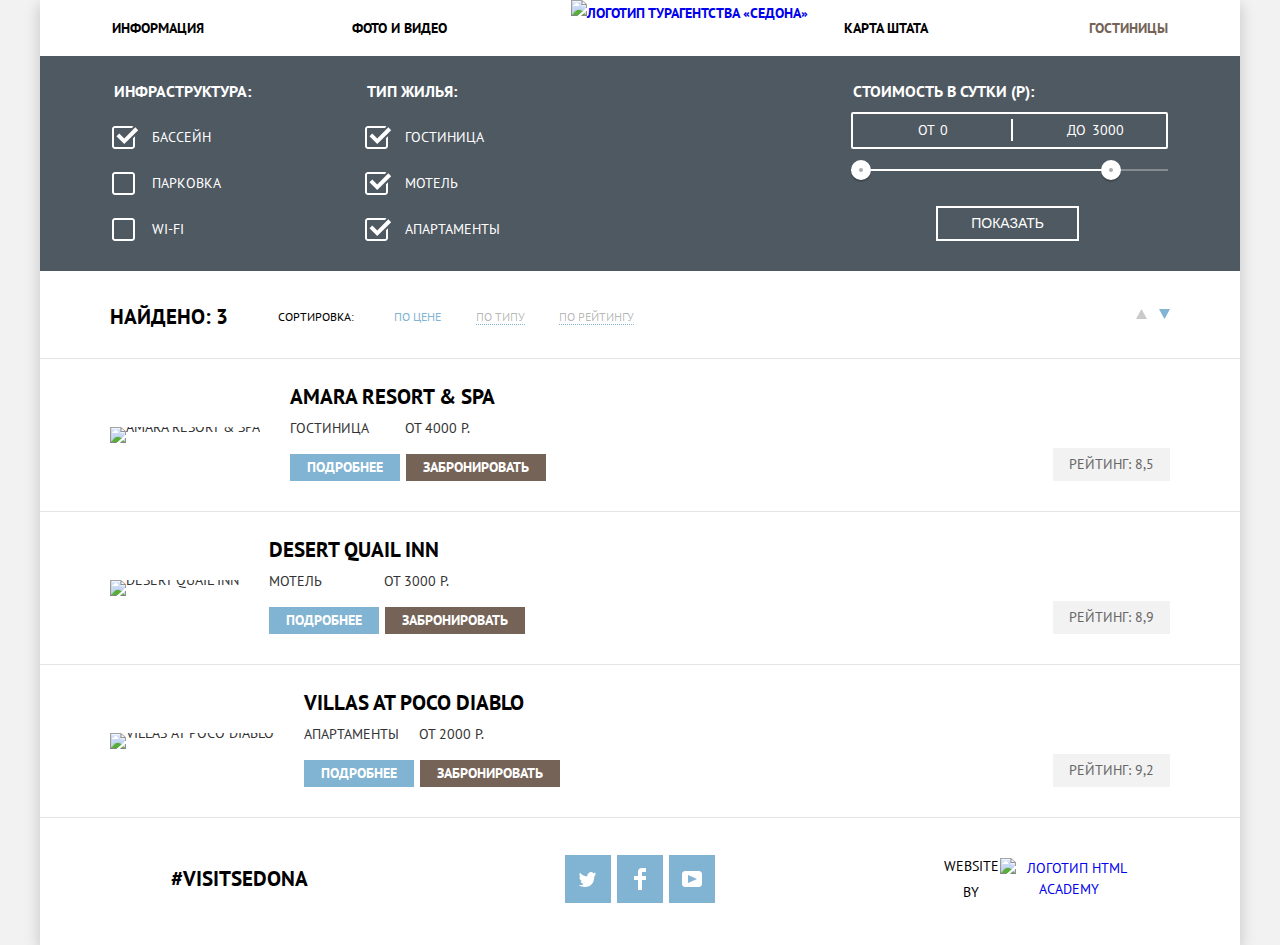
==== commit af3505be: "Маленькие правки" ====
--- a/catalog.html
+++ b/catalog.html
@@ -108,7 +108,7 @@
                             </p>
 
                             <p class="search-hotels__control-right">
-                              <label class="search-hotels__form-text" for="prior">До
+                              <label for="prior">До
                                 <input class="search-hotels__form-field" type="text" value="3000" id="prior">
                               </label>
                             </p>
@@ -218,7 +218,9 @@
                       </a>
                     </p>
                   </div>
-                  <p class="found-hotels-list__rating">Рейтинг: 8,5</p>
+                  <p class="found-hotels-list__rating found-hotels-list__rating_four-star">
+                    Рейтинг: 8,5
+                  </p>
                 </li>
                 <li class="found-hotels-list__item">
                   <p class="found-hotels-list__image">
@@ -229,8 +231,8 @@
                       Desert Quail Inn
                     </a>
                     <div class="found-hotels-list__desc">
-                      <p class="found-hotels-list__text">Гостиница</p>
-                      <p class="found-hotels-list__text">От 4000 р.</p>
+                      <p class="found-hotels-list__text">Мотель</p>
+                      <p class="found-hotels-list__text">От 3000 р.</p>
                     </div>
                     <p class="found-hotels-list__column-reserve">
                       <a class="button found-hotels-list__details-button" href="#">
@@ -241,7 +243,9 @@
                       </a>
                     </p>
                   </div>
-                  <p class="found-hotels-list__rating">Рейтинг: 8,9</p>
+                  <p class="found-hotels-list__rating found-hotels-list__rating_three-star">
+                    Рейтинг: 8,9
+                  </p>
                 </li>
                 <li class="found-hotels-list__item">
                   <p class="found-hotels-list__image">
@@ -264,7 +268,7 @@
                       </a>
                     </p>
                   </div>
-                  <p class="found-hotels-list__rating">Рейтинг: 9,2</p>
+                  <p class="found-hotels-list__rating found-hotels-list__rating_three-two">Рейтинг: 9,2</p>
                 </li>
               </ul>
             </section>
--- a/css/style.css
+++ b/css/style.css
@@ -999,16 +999,21 @@
 /* ======================================= */
 
 .found-hotels {
-  padding: 30px 70px;
+  /* padding: 30px 70px; */
+
+}
+
+
+.found-hotels__column-form {
   padding-top: 25px;
-}
-
-
-.found-hotels__column-form {
+  padding-right: 70px;
+  padding-bottom: 20px;
+  padding-left: 70px;
+
   display: flex;
   flex-wrap: wrap;
   align-items: center;
-  padding-bottom: 30px;
+
 }
 
 .found-hotels__results-text {
@@ -1117,20 +1122,32 @@
 /* ================================================================= */
 
 .found-hotels-list {
-
   margin: 0;
   padding: 0;
 
   list-style: none;
+  border-top: 1px solid #e5e5e5;
 }
 
 .found-hotels-list__item {
-  display: flex;
+  position: relative;
+  box-sizing: border-box;
+  min-height: 150px;
+  display: flex;
+  align-items: center;
   flex-wrap: wrap;
+  padding-top: 25px;
+  padding-right: 70px;
+  padding-left: 70px;
+  padding-bottom: 30px;
+  border-bottom: 1px solid #e5e5e5;
 }
 
 .found-hotels-list__image {
+  margin: 0;
+  margin-top: 5px;
   margin-right: 30px;
+  line-height: 0;
 }
 
 .found-hotels-list__column-info {
@@ -1138,6 +1155,9 @@
 }
 
 .found-hotels-list__hotel-link {
+  display: inline-block;
+  margin-bottom: 8px;
+
   font-size: 21px;
   line-height: 26px;
   font-weight: 700;
@@ -1157,16 +1177,29 @@
   display: flex;
 }
 
-.found-hotels-list__text:first-child {
-  margin-right: 40px;
+.found-hotels-list__text {
+  width: 115px;
+  margin: 0;
+  margin-bottom: 15px;
+}
+
+
+.found-hotels-list__column-reserve {
+  font-size: 0;
+  margin: 0;
 }
 
 .found-hotels-list__details-button {
+  padding: 3px 17px;
+  margin-right: 6px;
+
   font-size: 14px;
   line-height: 21px;
 }
 
 .found-hotels-list__reserve-button {
+  padding: 3px 17px;
+
   font-size: 14px;
   line-height: 21px;
   background-color: #766357;
@@ -1182,6 +1215,8 @@
 }
 
 .found-hotels-list__rating {
+  margin: 0;
+  padding: 6px 16px;
   align-self: flex-end;
   margin-left: auto;
 
@@ -1189,3 +1224,27 @@
   color: #666666;
   background-color: #f2f2f2;
 }
+
+.found-hotels-list__rating::before {
+  content: "";
+  position: absolute;
+  top: 30px;
+  right: 75px;
+
+  height: 17px;
+  background-image: url("../img/star.svg");
+  background-position: 0 0;
+  background-repeat: space;
+}
+
+.found-hotels-list__rating_four-star:before {
+  width: 85px;
+}
+
+.found-hotels-list__rating_three-star::before {
+  width: 60px;
+}
+
+.found-hotels-list__rating_three-two::before {
+  width: 40px;
+}
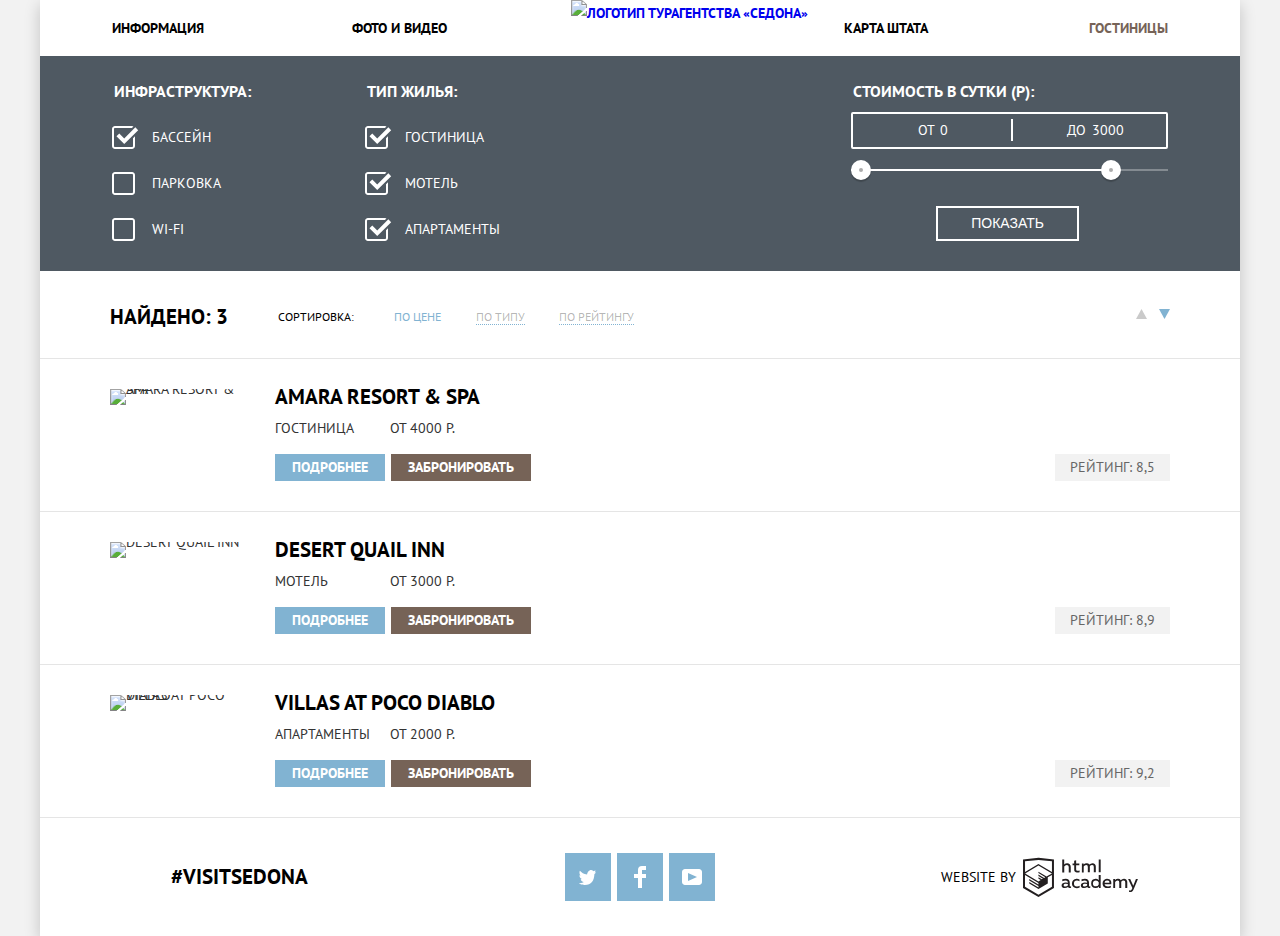
==== commit 5d3724f6: "Внес исправления от наставника" ====
--- a/catalog.html
+++ b/catalog.html
@@ -115,12 +115,12 @@
                           </div>
                           <div class="column-controls-button">
                             <div class="search-hotels__scale"></div>
-                            <div class="search-hotels__button-control search-hotels__control_min-price">
-                              <span class="visually-hidden">Переключатель минимальной цены</span>
-                            </div>
-                            <div class="search-hotels__button-control search-hotels__control_max-price">
-                              <span class="visually-hidden">Переключатель минимальной цены</span>
-                            </div>
+                            <button type="button" class="search-hotels__button-control search-hotels__control_min-price">
+                              <span class="visually-hidden">Минимальная цена</span>
+                            </button>
+                            <button class="search-hotels__button-control search-hotels__control_max-price">
+                              <span class="visually-hidden">Максимальная цена</span>
+                            </button>
                           </div>
                           <button class="search-hotels-form-button button" type="submit">Показать</button>
                       </fieldset>
@@ -198,8 +198,8 @@
               </div>
               <ul class="found-hotels-list">
                 <li class="found-hotels-list__item">
-                  <p class="found-hotels-list__image">
-                    <img src="img/amara-resor-spa.jpg" width="135" height="90" alt="Amara Resort & Spa">
+                  <p class="found-hotels-list__box-image">
+                    <img class="found-hotels-list__image" src="img/amara-resor-spa.jpg" width="135" height="90" alt="Amara Resort & Spa">
                   </p>
                   <div class="found-hotels-list__column-info">
                     <a class="found-hotels-list__hotel-link" href="#">
@@ -223,8 +223,8 @@
                   </p>
                 </li>
                 <li class="found-hotels-list__item">
-                  <p class="found-hotels-list__image">
-                    <img src="img/desert-quail-inn.jpg" width="135" height="90" alt="Desert Quail Inn">
+                  <p class="found-hotels-list__box-image">
+                    <img class="found-hotels-list__image" src="img/desert-quail-inn.jpg" width="135" height="90" alt="Desert Quail Inn">
                   </p>
                   <div class="found-hotels-list__column-info">
                     <a class="found-hotels-list__hotel-link" href="#">
@@ -248,8 +248,8 @@
                   </p>
                 </li>
                 <li class="found-hotels-list__item">
-                  <p class="found-hotels-list__image">
-                    <img src="img/villas-at-poco-diablo.jpg" width="135" height="90" alt="Villas at Poco Diablo">
+                  <p class="found-hotels-list__box-image">
+                    <img class="found-hotels-list__image" src="img/villas-at-poco-diablo.jpg" width="135" height="90" alt="Villas at Poco Diablo">
                   </p>
                   <div class="found-hotels-list__column-info">
                     <a class="found-hotels-list__hotel-link" href="#">
@@ -311,7 +311,10 @@
             <p class="main-footer__copyright">
               <span class="main-footer__copyright-text" >Website by</span>
               <a class="main-footer__copyright-link" href="https://htmlacademy.ru/intensive/htmlcss">
-                <img class="main-footer__copyright-logo" src="img/logo-htmlacademy.svg" width="115" height="41" alt="Логотип HTML Academy">
+                <svg class="main-footer__copyright-logo"  id="Layer_1" data-name="Layer 1" width="115" height="41" xmlns="http://www.w3.org/2000/svg" viewBox="0 0 108.08 36.85">
+                  <title>logo-htmlacademy-small1</title>
+                  <path class="main-footer__copyright-logo-color" d="M44.61,26.88a2,2,0,0,0,.55-0.1v1.33a3.25,3.25,0,0,1-1.18.21,1.67,1.67,0,0,1-1.67-1,4.84,4.84,0,0,1-3.14,1.08c-1.51,0-2.91-.83-2.91-2.55,0-2.13,2-2.79,3.71-2.79a11.08,11.08,0,0,1,2.17.25v-0.3c0-1-.76-1.77-2.19-1.77a7.42,7.42,0,0,0-3,.64v-1.7a10.21,10.21,0,0,1,3.19-.55c2.36,0,3.81,1.12,3.81,3.65v3a0.54,0.54,0,0,0,.49.59h0.17Zm-6.44-1.13A1.35,1.35,0,0,0,39.63,27h0.11a3.39,3.39,0,0,0,2.41-1V24.58a9.72,9.72,0,0,0-1.81-.21c-1,0-2.16.33-2.16,1.38h0Zm12.36-6.11a5,5,0,0,1,2.57.64V22a4.08,4.08,0,0,0-2.3-.7,2.75,2.75,0,1,0,0,5.49,5,5,0,0,0,2.43-.64v1.71a6.27,6.27,0,0,1-2.76.57A4.21,4.21,0,0,1,46,24.51q0-.21,0-0.41a4.32,4.32,0,0,1,4.18-4.46h0.38Zm12.17,7.24a2,2,0,0,0,.55-0.1v1.33a3.25,3.25,0,0,1-1.18.21,1.67,1.67,0,0,1-1.67-1,4.84,4.84,0,0,1-3.14,1.08c-1.51,0-2.91-.83-2.91-2.55,0-2.13,2-2.79,3.71-2.79a11.08,11.08,0,0,1,2.17.25v-0.3c0-1-.76-1.77-2.19-1.77a7.42,7.42,0,0,0-3,.64v-1.7a10.21,10.21,0,0,1,3.19-.55c2.36,0,3.81,1.12,3.81,3.65v3a0.54,0.54,0,0,0,.49.59h0.17Zm-6.44-1.13A1.35,1.35,0,0,0,57.73,27h0.11a3.39,3.39,0,0,0,2.41-1V24.58a9.72,9.72,0,0,0-1.81-.21c-1.06,0-2.16.33-2.16,1.38h0ZM73,16V28.2H71.35V26.88a3.88,3.88,0,0,1-3.19,1.54,4.4,4.4,0,0,1,0-8.78,3.81,3.81,0,0,1,3,1.3V16H73Zm-4.53,5.22a2.76,2.76,0,1,0,0,5.52A2.86,2.86,0,0,0,71.15,25V23A2.91,2.91,0,0,0,68.49,21.27ZM79,19.64c3.31,0,4.46,2.68,3.92,5.09H76.7c0.21,1.5,1.67,2.11,3.19,2.11a6.11,6.11,0,0,0,2.64-.59v1.6a7.14,7.14,0,0,1-3,.57C77,28.42,74.78,27,74.78,24a4.18,4.18,0,0,1,4-4.39H79Zm0.09,1.54a2.28,2.28,0,0,0-2.44,2.1v0.06H81.3A2,2,0,0,0,79.13,21.18Zm5.73,7V19.87h1.65v1a3.81,3.81,0,0,1,2.78-1.27A2.86,2.86,0,0,1,91.89,21a4.12,4.12,0,0,1,2.91-1.33A3.06,3.06,0,0,1,98,23V28.2h-1.9V23.05a1.59,1.59,0,0,0-1.42-1.75H94.42a2.8,2.8,0,0,0-2.07,1.12V28.2h-1.9V23.05A1.59,1.59,0,0,0,89,21.31H88.8a3,3,0,0,0-2.21,1.29v5.63H84.86Zm21.31-8.33h1.9l-3.91,9.46c-0.9,2.17-2.09,2.86-3.35,2.86a4.76,4.76,0,0,1-1.1-.14V30.46a2.86,2.86,0,0,0,.85.12c0.9,0,1.58-.64,2.07-1.9l0.17-.42-4-8.4h2l2.86,6.29ZM38.73,1.46V6.22a3.81,3.81,0,0,1,2.7-1.14,3.25,3.25,0,0,1,3.44,3.4v5.15H43V8.72a1.81,1.81,0,0,0-1.61-2h-0.3a2.93,2.93,0,0,0-2.32,1.39v5.52h-1.9V1.46h1.9ZM49.94,2.31v3h3V6.91h-3v3.81c0,1.1.5,1.46,1.58,1.46a4.49,4.49,0,0,0,1.69-.33v1.6A6.8,6.8,0,0,1,51,13.8a2.55,2.55,0,0,1-2.86-2.74V6.89H46.58V5.26h1.5V2.74Zm5.4,11.31V5.28H57v1A3.81,3.81,0,0,1,59.77,5a2.86,2.86,0,0,1,2.6,1.33A4.12,4.12,0,0,1,65.28,5,3.06,3.06,0,0,1,68.44,8.4v5.21h-1.9V8.46a1.59,1.59,0,0,0-1.42-1.75H64.89a2.8,2.8,0,0,0-2.07,1.12v5.78h-1.9V8.46A1.59,1.59,0,0,0,59.5,6.71H59.27A3,3,0,0,0,57.06,8v5.63H55.34ZM71.17,1.45H73V13.6H71.17V1.45ZM14.71,0H14.55L0,1.54V28.21l14.55,8.66,14.55-8.66V1.54Zm12.5,27.1L14.55,34.64,1.9,27.12V16.18l12.59,7.5V25L5.86,19.9v1.31l8.68,5.21v1.39L5.87,22.65V24l8.68,5.21,8.75-5.24V18.31L27.2,16V27.12Zm0-12.53-3.48,2-1.6,1L14.51,13v1.31L21,18.23H21l-0.14.09-1,.54-5.37-3.2V17l4.24,2.52-1,.67-3.2-1.9v1.31l2.1,1.24L14.5,22.1,2,14.65,14.51,7.11Zm0-1.32L14.49,5.76,1.91,13.25v-10L14.56,1.92,27.21,3.25v10h0Z" transform="translate(0 -0.02)" fill="#231f20"/>
+                </svg>
               </a>
             </p>
           </div>
--- a/css/style.css
+++ b/css/style.css
@@ -70,8 +70,6 @@
   background-color: #f2f2f2;
 }
 
-/* ======================================= */
-
 .main-navigation {
   position: relative;
   display: flex;
@@ -91,16 +89,17 @@
   z-index: 10;
 }
 
+.logo__img {
+  width: 138px;
+  height: 70px;
+}
+
 .site-navigation {
   display: flex;
   flex-wrap: wrap;
   flex-grow: 1;
-
-
   margin: 0;
   padding: 0;
-
-
   list-style: none;
   text-align: left;
 }
@@ -112,8 +111,6 @@
   padding-bottom: 15px;
 }
 
-
-
 .site-navigation__item:nth-child(4n-3) {
   padding-left: 6%;
 }
@@ -146,13 +143,11 @@
   color: rgba(0, 0, 0, 0.3);
 }
 
-/* ======================================= */
-
 .container__box-image {
+  min-height: 508px;
   position: relative;
   margin: 0;
   margin-bottom: 60px;
-  min-height: 508px;
 
   background-color: #bad5e6;
   background-image: url("../img/rock.jpg");
@@ -166,12 +161,13 @@
   top: 75px;
   left: 50%;
   margin-left: -229px;
+  width: 458px;
+  height: 352px;
 }
 
 .features {
   margin-bottom: 50px;
 }
-
 
 .features__column {
   margin: 0 auto;
@@ -195,8 +191,6 @@
 
   line-height: 26px;
 }
-
-/* ======================================= */
 
 .features-list {
   display: flex;
@@ -247,6 +241,11 @@
   width: 66.66%;
 }
 
+.features-list__image {
+  width: 800px;
+  height: 256px;
+}
+
 .features-list__title {
   margin: 0;
   padding-left: 25%;
@@ -303,7 +302,7 @@
 
 .features-list__item_size_m {
   padding-top: 160px;
-  padding-bottom: 85px;
+  padding-bottom: 80px;
 
   background-color: #ffffff;
 }
@@ -354,10 +353,13 @@
 }
 
 .features-list__item_gray {
-  padding-top: 50px;
+  padding-top: 45px;
   background-color: #eeeeee;
 }
-/* ======================================= */
+
+.reservation {
+  position: relative;
+}
 
 .reservation__column {
   padding-left: 26%;
@@ -376,16 +378,15 @@
 
 .reservation__excerpt {
   margin: 0;
-  margin-bottom: 50px;
+  margin-bottom: 45px;
 
   line-height: 24px;
 }
 
 .reservation__button-search {
-  padding-top: 30px;
-  padding-bottom: 30px;
-  padding-left: 24.3%;
-  padding-right: 24.3%;
+  box-sizing: border-box;
+  width: 570px;
+  padding: 30px;
 
   background-color: #766357;
 }
@@ -398,8 +399,6 @@
 .reservation__button-search:active {
   background-color: #503e33;
 }
-
-/* ======================================= */
 
 .modal-form {
   position: absolute;
@@ -479,11 +478,12 @@
 }
 
 .modal-form__calendar-button {
-
   position: absolute;
   right: 9px;
   top: 50%;
   margin-top: -10px;
+  font-size: 0;
+  line-height: 0;
 }
 
 .modal-form__calendar-button:hover path,
@@ -496,7 +496,8 @@
 }
 
 .modal-form__field {
-  display: block;
+  /* display: block; */
+  min-height: 38px;
   width: 100%;
   box-sizing: border-box;
   padding: 6px 13px;
@@ -510,6 +511,7 @@
   border: none;
   outline: none;
   background-color: #f2f2f2;
+  /* background-color: red; */
 }
 
 .modal-form__field:hover {
@@ -517,8 +519,9 @@
 }
 
 .modal-form__field:focus {
-  outline: 2px solid #e5e5e5;
-  outline-offset: -2px;
+  /* outline: 2px solid #e5e5e5;
+  outline-offset: -2px; */
+  box-shadow: inset 0 0 0 2px #e5e5e5;
   background-color: #ffffff
 }
 
@@ -539,7 +542,7 @@
 }
 
 .modal-form__field::-moz-placeholder {
-  display: block;
+  /* display: block;
   width: 100%;
   padding: 6px 13px;
   box-sizing: border-box;
@@ -549,36 +552,37 @@
   line-height: 26px;
   font-weight: 700;
   color: #000000;
-  background-color: #f2f2f2;
+  background-color: #f2f2f2; */
   opacity: 1;
 }
 
 .modal-form__field:hover::-moz-placeholder,
 .modal-form__field:hover:-moz-placeholder {
-  display: block;
-  width: 100%;
-  padding: 6px 13px;
-  box-sizing: border-box;
-
-  background-color: #ebebeb;
+  /* display: block; */
+  /* width: 100%; */
+  /* padding: 6px 13px; */
+  /* box-sizing: border-box; */
+
+  /* background-color: #ebebeb; */
 }
 
 .modal-form__field:focus::-moz-placeholder {
-  display: block;
-  width: 100%;
-  padding: 6px 13px;
-  box-sizing: border-box;
-
-  background-color: #ffffff;
+  /* display: block; */
+  /* width: 100%; */
+  /* padding: 6px 13px; */
+  /* box-sizing: border-box; */
+
+  /* background-color: #ffffff; */
 }
 
 .modal-form__field:-ms-input-placeholder {
-  display: block;
-  box-sizing: border-box;
+  /* display: block; */
+  /* padding: 6px 13px; */
+  /* box-sizing: border-box; */
+
   /* width: 100%; */
-  height: 38px;
-  /* padding-right: 40px; */
-  /* padding-left: 13px; */
+  /* height: 38px; */
+
 
   font-size: 14px;
   line-height: 26px;
@@ -588,13 +592,17 @@
   text-transform: uppercase;
 }
 
+/* .modal-form__field:-ms-input {
+} */
+
 .modal-form__field:hover:-ms-input-placeholder {
   background-color: #ebebeb;
 }
 
-.modal-form__field:focus:-ms-input-placeholder {
-  background-color: #ffffff;
-}
+/* .modal-form__field:focus:-ms-input-placeholder {
+} */
+
+
 
 .modal-form__field_size_m {
   width: 38px;
@@ -611,7 +619,6 @@
   padding-right: 15px;
 
   border: none;
-
   background-color: #f2f2f2;
 }
 
@@ -686,17 +693,27 @@
   padding-bottom: 15px;
  }
 
-/* ======================================= */
 
 .position-footer-column {
   position: relative;
 }
 
+.main-map {
+  min-width: 1200px;
+  min-height: 593px;
+  line-height: 0;
+}
+
 .main-footer {
   padding-top: 35px;
-  padding-bottom: 40px;
+  padding-bottom: 35px;
   display: flex;
   align-items: center;
+}
+
+.main-map__image {
+  width: 1200px;
+  height: 593px;
 }
 
 .main-footer_position {
@@ -751,43 +768,48 @@
 
 .main-footer__copyright {
   display: flex;
-  width: 195px;
+  width: 197px;
   justify-content: space-between;
   align-items: center;
   margin: 0;
 }
 
 .main-footer__copyright-text {
-
   line-height: 26px;
   color: #000000;
 }
 
-/* ======================================= */
-
-/* catalog.html */
-
-/* ======================================= */
+.main-footer__copyright-link  {
+  line-height: 0;
+}
+
+.main-footer__copyright-logo {
+  width: 115px;
+  height: 41px;
+}
+
+.main-footer__copyright-logo:hover .main-footer__copyright-logo-color,
+.main-footer__copyright-logo:focus .main-footer__copyright-logo-color {
+  fill: #81b3d2;
+}
+
+.main-footer__copyright-logo:active .main-footer__copyright-logo-color {
+  fill: #bdbbbc;
+}
+
 .site-navigation .site-navigation__link_current {
   color: #766357;
 }
 
-
 .container_text-alignment {
   text-align: left;
 }
 
-/* ======================================= */
 .search-hotels {
   padding-top: 25px;
   padding-right: 6%;
   padding-bottom: 30px;
   padding-left: 6%;
-
-  /* Временно для сетки */
-  /* min-height: 215px; */
-
-  /* Временно для сетки */
 
   color: #ffffff;
   background-color: #4f5962;
@@ -818,11 +840,6 @@
   margin-left: auto;
 }
 
-.search-hotels__column-filter-range {
-  /* width: 315px; */
-}
-
-
 .search-hotels__form-title {
   margin: 0;
   margin-bottom: 25px;
@@ -903,15 +920,19 @@
   top: -9px;
   width: 4px;
   height: 4px;
-
-  background: #ababab;
+  box-sizing: content-box;
+  padding: 0;
+
+  background-color: #ababab;
+  border: none;
   border: 8px solid #ffffff;
   border-radius: 50%;
   box-shadow: 0 2px 1px 0 rgba(0, 1, 1, 0.2);
   cursor: pointer;
 }
 
-.search-hotels__button-control:hover {
+.search-hotels__button-control:hover,
+.search-hotels__button-control:focus {
   border: 9px solid #ffffff;
 }
 
@@ -958,7 +979,6 @@
   margin-bottom: 0;
 }
 
-
 .search-hotels__form-text:before {
   content: "";
   position: absolute;
@@ -990,18 +1010,17 @@
   background-position: 0 0;
 }
 
-input:focus + .search-hotels__form-text {
-  border-bottom: 1px dotted #ffffff;
-}
-
-
-
-/* ======================================= */
-
-.found-hotels {
-  /* padding: 30px 70px; */
-
-}
+input:disabled:checked + .search-hotels__form-text,
+input:disabled + .search-hotels__form-text {
+  color: #6a6a6a;
+}
+
+input:focus + .search-hotels__form-text:before {
+  border-color: #663d15;
+  outline: thin dotted;
+  outline: 5px auto -webkit-focus-ring-color;
+}
+
 
 
 .found-hotels__column-form {
@@ -1082,7 +1101,9 @@
 }
 
 input:focus + .found-hotels__icon {
-  border-bottom: 1px dotted #81b3d2;
+  border-color: #663d15;
+  outline: thin dotted;
+  outline: 5px auto -webkit-focus-ring-color;
 }
 
 
@@ -1112,9 +1133,30 @@
   border-bottom: 1px dotted #81b3d2;
 }
 
+.found-hotels__text:hover {
+  color: #81b3d2;
+  border-bottom: 1px dotted #81b3d2;
+}
+
+.found-hotels__text:active {
+  color: #000000;
+  border: none;
+}
+
+.found-hotels__field:focus + .found-hotels__text {
+  border-color: #663d15;
+  outline: thin dotted;
+  outline: 5px auto -webkit-focus-ring-color;
+}
+
+
 .found-hotels__field:checked + .found-hotels__text {
   color: #81b3d2;
   border-bottom: none;
+}
+
+.found-hotels__field:checked:hover + .found-hotels__text {
+  border-bottom: 1px dotted #81b3d2;
 }
 
 
@@ -1134,7 +1176,7 @@
   box-sizing: border-box;
   min-height: 150px;
   display: flex;
-  align-items: center;
+  /* align-items: center; */
   flex-wrap: wrap;
   padding-top: 25px;
   padding-right: 70px;
@@ -1143,13 +1185,20 @@
   border-bottom: 1px solid #e5e5e5;
 }
 
-.found-hotels-list__image {
+.found-hotels-list__box-image {
+  box-sizing: border-box;
+  width: 135px;
   margin: 0;
   margin-top: 5px;
   margin-right: 30px;
   line-height: 0;
 }
 
+.found-hotels-list__image {
+  width: 135px;
+  height: 90px;
+}
+
 .found-hotels-list__column-info {
   width: 365px;
 }
@@ -1216,7 +1265,7 @@
 
 .found-hotels-list__rating {
   margin: 0;
-  padding: 6px 16px;
+  padding: 3px 15px;
   align-self: flex-end;
   margin-left: auto;
 
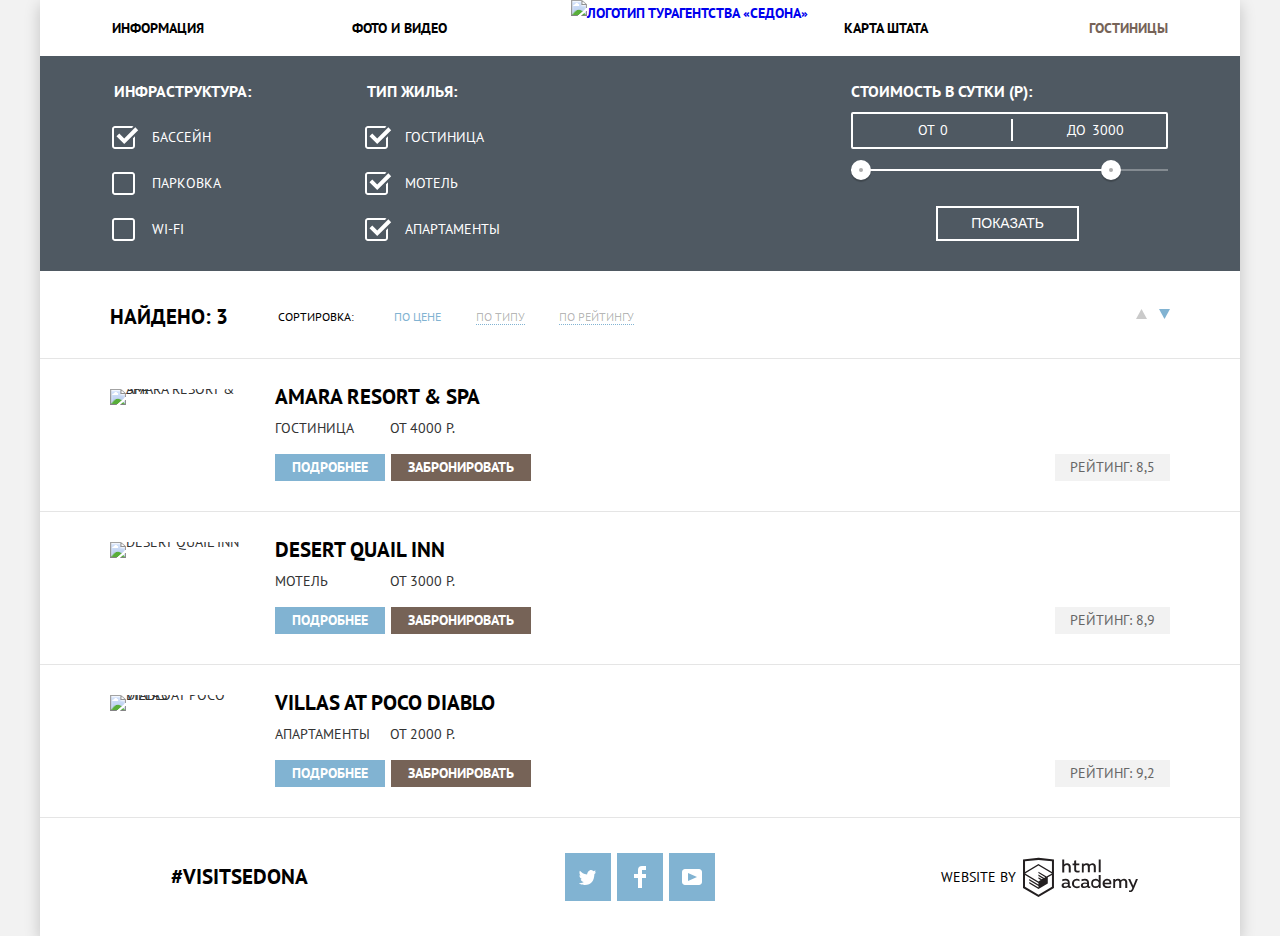
==== commit bef2198d: "Исправил ошибки по валидации + отформатировал код csscomb и Beautify" ====
--- a/catalog.html
+++ b/catalog.html
@@ -97,9 +97,9 @@
                     <div class="search-hotels__column search-hotels__column_right">
                       <fieldset class="search-hotels__fieldset">
                         <div class="search-hotels__column-filter-range">
-                          <legend class="search-hotels__form-title search-hotels__form-title_m">
+                          <p class="search-hotels__form-title search-hotels__form-title_m">
                             Стоимость в сутки (р):
-                          </legend>
+                          </p>
                           <div class="search-hotels__column-controls">
                             <p class="search-hotels__control-left">
                               <label class="search-hotels__control-text-left">От
@@ -123,6 +123,7 @@
                             </button>
                           </div>
                           <button class="search-hotels-form-button button" type="submit">Показать</button>
+                        </div>
                       </fieldset>
                     </div>
                   </div>
@@ -141,28 +142,28 @@
                       </div>
                       <div class="found-hotels__sorting-column">
                         <fieldset class="found-hotels__fieldset">
-                        <legend class="visually-hidden">По типам</legend>
-                        <div class="found-hotels__sorting-column found-hotels__sorting-column_type">
-                          <p>
-                            <input class="visually-hidden found-hotels__field" type="radio" name="sorting-type" value="price" id="sorting-price" checked>
-                            <label class="found-hotels__text" for="sorting-price">
-                              По цене
-                            </label>
-                          </p>
-
-                          <p>
-                              <input class="visually-hidden found-hotels__field" type="radio" name="sorting-type" value="type" id="sorting-type">
-                              <label class="found-hotels__text"  for="sorting-type">
-                                По типу
+                          <legend class="visually-hidden">По типам</legend>
+                          <div class="found-hotels__sorting-column found-hotels__sorting-column_type">
+                            <p>
+                              <input class="visually-hidden found-hotels__field" type="radio" name="sorting-type" value="price" id="sorting-price" checked>
+                              <label class="found-hotels__text" for="sorting-price">
+                                По цене
                               </label>
-                          </p>
-
-                          <p>
-                              <input class="visually-hidden found-hotels__field" type="radio" name="sorting-type" value="rating" id="sorting-rating">
-                              <label class="found-hotels__text" for="sorting-rating">По рейтингу</label>
-                          </p>
-                        </div>
-                      </fieldset>
+                            </p>
+
+                            <p>
+                                <input class="visually-hidden found-hotels__field" type="radio" name="sorting-type" value="type" id="sorting-type">
+                                <label class="found-hotels__text"  for="sorting-type">
+                                  По типу
+                                </label>
+                            </p>
+
+                            <p>
+                                <input class="visually-hidden found-hotels__field" type="radio" name="sorting-type" value="rating" id="sorting-rating">
+                                <label class="found-hotels__text" for="sorting-rating">По рейтингу</label>
+                            </p>
+                          </div>
+                        </fieldset>
                       </div>
                       <div class="found-hotels__sorting-column found-hotels__sorting-column_right">
                         <fieldset class="found-hotels__fieldset sorting-descending-increase">
@@ -320,6 +321,5 @@
           </div>
         </footer>
       </div>
-      </div>
     </body>
 </html>
--- a/css/style.css
+++ b/css/style.css
@@ -3,10 +3,10 @@
   margin: 0;
   padding: 0;
 
-  font-family: "PT Sans", Arial, sans-serif;
+  font-weight: 400;
   font-size: 14px;
   line-height: 21px;
-  font-weight: 400;
+  font-family: "PT Sans", Arial, sans-serif;
   text-align: center;
   color: #333333;
   text-transform: uppercase;
@@ -25,10 +25,16 @@
 
 .visually-hidden {
   position: absolute;
+
+  width: 1px;
+  height: 1px;
+  margin: -1px;
+  padding: 0;
   overflow: hidden;
+
+  border: 0;
+
   clip: rect(0 0 0 0);
-  height: 1px; width: 1px;
-  margin: -1px; padding: 0; border: 0;
 }
 
 
@@ -37,19 +43,18 @@
   margin: 0 auto;
 
   background-color: #ffffff;
-
   box-shadow: 0 5px 15px 0 rgba(0, 1, 1, 0.2);
 }
 
 .button {
   display: inline-block;
 
+  font-weight: 700;
   font-size: 21px;
   line-height: 26px;
+  vertical-align: middle;
   text-align: center;
-  font-weight: 700;
   color: #ffffff;
-  vertical-align: middle;
   text-transform: uppercase;
 
   background-color: #81b3d2;
@@ -62,8 +67,9 @@
 }
 
 .button:active {
+  color: rgba(255, 255, 255, 0.3);;
+
   background-color: #5496bd;
-  color: rgba(255, 255, 255, 0.3)
 }
 
 .main-body {
@@ -72,12 +78,14 @@
 
 .main-navigation {
   position: relative;
-  display: flex;
-
+
+  display: flex;
+
+  font-weight: 700;
   font-size: 14px;
   line-height: 26px;
-  font-weight: 700;
-  color: #000000;
+  color: #000000;
+
   background-color: #ffffff;
 }
 
@@ -85,8 +93,9 @@
   position: absolute;
   top: 0;
   left: 50%;
+  z-index: 10;
+
   margin-left: -69px;
-  z-index: 10;
 }
 
 .logo__img {
@@ -96,10 +105,11 @@
 
 .site-navigation {
   display: flex;
+  flex-grow: 1;
   flex-wrap: wrap;
-  flex-grow: 1;
   margin: 0;
   padding: 0;
+
   list-style: none;
   text-align: left;
 }
@@ -121,11 +131,13 @@
 
 .site-navigation__item:nth-child(4n-1) {
   padding-right: 1%;
+
   text-align: right;
 }
 
 .site-navigation__item:nth-child(4n) {
   padding-right: 6%;
+
   text-align: right;
 }
 
@@ -144,25 +156,27 @@
 }
 
 .container__box-image {
+  position: relative;
+
   min-height: 508px;
-  position: relative;
   margin: 0;
   margin-bottom: 60px;
 
   background-color: #bad5e6;
   background-image: url("../img/rock.jpg");
+  background-repeat: no-repeat;
+  background-position: top center;
   background-size: cover;
-  background-position: top center;
-  background-repeat: no-repeat;
 }
 
 .container__image {
   position: absolute;
   top: 75px;
   left: 50%;
-  margin-left: -229px;
+
   width: 458px;
   height: 352px;
+  margin-left: -229px;
 }
 
 .features {
@@ -170,19 +184,18 @@
 }
 
 .features__column {
+  width: 575px;
   margin: 0 auto;
   margin-bottom: 50px;
-
-  width: 575px;
 }
 
 .features__slogan {
   margin: 0;
   margin-bottom: 30px;
 
+  font-weight: 700;
   font-size: 21px;
   line-height: 26px;
-  font-weight: 700;
   color: #000000;
 }
 
@@ -195,16 +208,17 @@
 .features-list {
   display: flex;
   flex-wrap: wrap;
-
   margin: 0;
   padding: 0;
 
   list-style: none;
+
   background-color: #eeeeee;
 }
 
 .features-list__item {
   position: relative;
+
   box-sizing: border-box;
   width: 33.33%;
   padding-top: 45px;
@@ -237,8 +251,9 @@
 }
 
 .features-list__column_size_m {
+  width: 66.66%;
+
   line-height: 0;
-  width: 66.66%;
 }
 
 .features-list__image {
@@ -248,18 +263,19 @@
 
 .features-list__title {
   margin: 0;
+  margin-bottom: 25px;
+  padding-right: 25%;
   padding-left: 25%;
-  padding-right: 25%;
-  margin-bottom: 25px;
-
-  color: #000000;
+
+  font-weight: 700;
   font-size: 21px;
-  font-weight: 700;
+  color: #000000;
 }
 
 .features-list__number {
+  position: relative;
+
   display: inline-block;
-  position: relative;
   margin-bottom: 20px;
 }
 
@@ -268,8 +284,10 @@
   position: absolute;
   top: 10px;
   left: -15px;
+
   width: 9px;
   height: 2px;
+
   background-color: #ffffff;
 }
 
@@ -278,8 +296,10 @@
   position: absolute;
   top: 10px;
   right: -15px;
+
   width: 10px;
   height: 2px;
+
   background-color: #ffffff;
 }
 
@@ -308,8 +328,8 @@
 }
 
 .features-list__item_padding_m {
+  padding-right: 4%;
   padding-left: 4%;
-  padding-right: 4%;
 }
 
 .features-list__icon_home::before {
@@ -317,9 +337,11 @@
   position: absolute;
   top: 60px;
   left: 50%;
-  margin-left: -36px;
+
   width: 75px;
   height: 72px;
+  margin-left: -36px;
+
   background-image: url("../img/icon-home.svg");
   background-repeat: no-repeat;
   background-position: 0 0;
@@ -331,9 +353,11 @@
   position: absolute;
   top: 60px;
   left: 50%;
-  margin-left: -37px;
+
   width: 74px;
   height: 70px;
+  margin-left: -37px;
+
   background-image: url("../img/icon-food.svg");
   background-repeat: no-repeat;
   background-position: 0 0;
@@ -344,9 +368,11 @@
   position: absolute;
   top: 55px;
   left: 50%;
-  margin-left: -32px;
+
   width: 64px;
   height: 76px;
+  margin-left: -32px;
+
   background-image: url("../img/icon-souvenir.svg");
   background-repeat: no-repeat;
   background-position: 0 0;
@@ -354,6 +380,7 @@
 
 .features-list__item_gray {
   padding-top: 45px;
+
   background-color: #eeeeee;
 }
 
@@ -362,17 +389,17 @@
 }
 
 .reservation__column {
+  padding-right: 26%;
   padding-left: 26%;
-  padding-right: 26%;
 }
 
 .reservation__lead {
   margin: 0;
   margin-bottom: 25px;
 
+  font-weight: 700;
   font-size: 30px;
   line-height: 36px;
-  font-weight: 700;
   color: #000000;
 }
 
@@ -407,11 +434,11 @@
 
   box-sizing: border-box;
   width: 570px;
+  margin-left: -285px;
   padding: 55px;
-  margin-left: -285px;
+
   background-color: #ffffff;
-
-  box-shadow: 0 7px 15px 0px rgba(0, 1, 1, 0.15);
+  box-shadow: 0 7px 15px 0 rgba(0, 1, 1, 0.15);
 }
 
 .modal-form__fieldset {
@@ -424,47 +451,41 @@
 .modal-form__column {
   display: flex;
   flex-wrap: wrap;
+  justify-content: space-between;
   align-items: center;
+  margin-bottom: 30px;
+}
+
+.modal-form__column-guests {
+  display: flex;
+  flex-wrap: wrap;
   justify-content: space-between;
-  margin-bottom: 30px;
-}
-
-.modal-form__column-guests {
-  display: flex;
-  flex-wrap: wrap;
   align-items: center;
+  margin-bottom: 55px;
+}
+
+.modal-form__column-adult {
+  display: flex;
   justify-content: space-between;
-  margin-bottom: 55px;
-}
-
-.modal-form__column-adult {
-  display: flex;
+  align-items: center;
   width: 230px;
-
+}
+
+.modal-form__column-children {
+  display: flex;
+  justify-content: space-between;
   align-items: center;
-  justify-content: space-between;
-}
-
-.modal-form__column-children {
-  display: flex;
   width: 180px;
-
-  align-items: center;
-  justify-content: space-between;
 }
 
 .modal-form__text {
   display: flex;
-  /* margin-right: 21px; */
-
+
+  font-weight: 700;
   line-height: 26px;
-  font-weight: 700;
-  color: #000000;
-}
-
-/* .modal-form__text_size_m {
-  margin-right: 18px;
- } */
+  color: #000000;
+}
+
 
 
 .modal-form__input {
@@ -472,16 +493,18 @@
 }
 
 .column__input-icon {
+  position: relative;
+
   width: 345px;
-  position: relative;
-  /* flex-grow: 1; */
 }
 
 .modal-form__calendar-button {
   position: absolute;
+  top: 50%;
   right: 9px;
-  top: 50%;
+
   margin-top: -10px;
+
   font-size: 0;
   line-height: 0;
 }
@@ -496,22 +519,21 @@
 }
 
 .modal-form__field {
-  /* display: block; */
+  box-sizing: border-box;
+  width: 100%;
   min-height: 38px;
-  width: 100%;
-  box-sizing: border-box;
   padding: 6px 13px;
   padding-right: 40px;
 
-  font-family: "PT Sans", Arial, sans-serif;
+  font-weight: 700;
   font-size: 14px;
   line-height: 26px;
-  font-weight: 700;
+  font-family: "PT Sans", Arial, sans-serif;
   text-transform: uppercase;
+
+  background-color: #f2f2f2;
   border: none;
   outline: none;
-  background-color: #f2f2f2;
-  /* background-color: red; */
 }
 
 .modal-form__field:hover {
@@ -519,17 +541,16 @@
 }
 
 .modal-form__field:focus {
-  /* outline: 2px solid #e5e5e5;
-  outline-offset: -2px; */
+  background-color: #ffffff;;
   box-shadow: inset 0 0 0 2px #e5e5e5;
-  background-color: #ffffff
 }
 
 .modal-form__field::-webkit-input-placeholder {
+  font-weight: 700;
   font-size: 14px;
   line-height: 26px;
-  font-weight: 700;
-  color: #000000;
+  color: #000000;
+
   background-color: #f2f2f2;
 }
 
@@ -542,84 +563,40 @@
 }
 
 .modal-form__field::-moz-placeholder {
-  /* display: block;
-  width: 100%;
-  padding: 6px 13px;
-  box-sizing: border-box;
-
-
+  opacity: 1;
+}
+
+.modal-form__field:-ms-input-placeholder {
+  font-weight: 700;
   font-size: 14px;
   line-height: 26px;
-  font-weight: 700;
-  color: #000000;
-  background-color: #f2f2f2; */
-  opacity: 1;
-}
-
-.modal-form__field:hover::-moz-placeholder,
-.modal-form__field:hover:-moz-placeholder {
-  /* display: block; */
-  /* width: 100%; */
-  /* padding: 6px 13px; */
-  /* box-sizing: border-box; */
-
-  /* background-color: #ebebeb; */
-}
-
-.modal-form__field:focus::-moz-placeholder {
-  /* display: block; */
-  /* width: 100%; */
-  /* padding: 6px 13px; */
-  /* box-sizing: border-box; */
-
-  /* background-color: #ffffff; */
-}
-
-.modal-form__field:-ms-input-placeholder {
-  /* display: block; */
-  /* padding: 6px 13px; */
-  /* box-sizing: border-box; */
-
-  /* width: 100%; */
-  /* height: 38px; */
-
-
-  font-size: 14px;
-  line-height: 26px;
-  font-weight: 700;
-  color: #000000;
+  color: #000000;
+  text-transform: uppercase;
+
   background-color: #f2f2f2;
-  text-transform: uppercase;
-}
-
-/* .modal-form__field:-ms-input {
-} */
+}
 
 .modal-form__field:hover:-ms-input-placeholder {
   background-color: #ebebeb;
 }
-
-/* .modal-form__field:focus:-ms-input-placeholder {
-} */
-
-
 
 .modal-form__field_size_m {
   width: 38px;
   height: 38px;
+  padding-right: 15px;
   padding-left: 15px;
-  padding-right: 15px;
 }
 
 .modal-form__increase-button {
   position: relative;
+
   width: 38px;
   height: 38px;
+  padding-right: 15px;
   padding-left: 15px;
-  padding-right: 15px;
-
+
+  background-color: #f2f2f2;
   border: none;
-  background-color: #f2f2f2;
 }
 
 .modal-form__increase-button::before {
@@ -627,23 +604,25 @@
   position: absolute;
   top: 50%;
   left: 50%;
-  margin-left: -5px;
-  margin-top: -1px;
+
   width: 10px;
   height: 2px;
+  margin-top: -1px;
+  margin-left: -5px;
+
   background-color: #a9a9a9;
 }
 
 .modal-form__reduce-button {
   position: relative;
+
   width: 38px;
   height: 38px;
+  padding-right: 15px;
   padding-left: 15px;
-  padding-right: 15px;
-
+
+  background-color: #f2f2f2;
   border: none;
-
-  background-color: #f2f2f2;
 }
 
 .modal-form__reduce-button::before {
@@ -651,10 +630,12 @@
   position: absolute;
   top: 50%;
   left: 50%;
-  margin-left: -5px;
-  margin-top: -1px;
+
   width: 10px;
   height: 2px;
+  margin-top: -1px;
+  margin-left: -5px;
+
   background-color: #a9a9a9;
 }
 
@@ -663,10 +644,12 @@
   position: absolute;
   top: 50%;
   left: 50%;
-  margin-left: -5px;
-  margin-top: -1px;
+
   width: 10px;
   height: 2px;
+  margin-top: -1px;
+  margin-left: -5px;
+
   background-color: #a9a9a9;
   transform: rotate(90deg);
 }
@@ -676,22 +659,22 @@
 .modal-form__reduce-button:hover::before,
 .modal-form__reduce-button:focus::before,
 .modal-form__reduce-button:hover::after,
-.modal-form__reduce-button:focus::after  {
-   background-color: #000000;
- }
+.modal-form__reduce-button:focus::after {
+  background-color: #000000;
+}
 
 .modal-form__increase-button:active::before,
 .modal-form__reduce-button:active::before,
 .modal-form__reduce-button:active::after {
-   background-color: #81b3d2;
- }
-
- .modal-form__submit-button {
+  background-color: #81b3d2;
+}
+
+.modal-form__submit-button {
+  display: block;
   width: 100%;
-  display: block;
   padding-top: 15px;
   padding-bottom: 15px;
- }
+}
 
 
 .position-footer-column {
@@ -701,14 +684,15 @@
 .main-map {
   min-width: 1200px;
   min-height: 593px;
+
   line-height: 0;
 }
 
 .main-footer {
+  display: flex;
+  align-items: center;
   padding-top: 35px;
   padding-bottom: 35px;
-  display: flex;
-  align-items: center;
 }
 
 .main-map__image {
@@ -734,9 +718,9 @@
 .main-footer__hashtag {
   margin: 0;
 
+  font-weight: 700;
   font-size: 21px;
   line-height: 26px;
-  font-weight: 700;
   color: #000000;
 }
 
@@ -751,15 +735,15 @@
 
 .social-button {
   display: flex;
+  justify-content: center;
   align-items: center;
-  justify-content: center;
   width: 46px;
   height: 48px;
   margin-right: 6px;
 }
 
 .social-button:active .social-button-color {
-  fill: rgba(255, 255, 255, 0.3)
+  fill: rgba(255, 255, 255, 0.3);
 }
 
 .main-footer__social-item:last-child .social-button {
@@ -768,9 +752,9 @@
 
 .main-footer__copyright {
   display: flex;
-  width: 197px;
   justify-content: space-between;
   align-items: center;
+  width: 197px;
   margin: 0;
 }
 
@@ -779,7 +763,7 @@
   color: #000000;
 }
 
-.main-footer__copyright-link  {
+.main-footer__copyright-link {
   line-height: 0;
 }
 
@@ -812,11 +796,12 @@
   padding-left: 6%;
 
   color: #ffffff;
+
   background-color: #4f5962;
   background-image: url("../img/rock-blur.jpg");
-  background-size: cover;
   background-repeat: no-repeat;
   background-position: top center;
+  background-size: cover;
 }
 
 .search-hotels__fieldset {
@@ -844,8 +829,8 @@
   margin: 0;
   margin-bottom: 25px;
 
+  font-weight: 700;
   font-size: 16px;
-  font-weight: 700;
 }
 
 .search-hotels__form-title_m {
@@ -853,54 +838,59 @@
 }
 
 .search-hotels__column-controls {
+  display: flex;
+  box-sizing: border-box;
   margin-bottom: 20px;
   padding-top: 5px;
   padding-bottom: 5px;
-  box-sizing: border-box;
-  display: flex;
+
   border: 2px solid #ffffff;
   border-radius: 2px;
 }
 
 .search-hotels__control-left {
   position: relative;
+
+  margin: 0;
   padding-left: 65px;
-  margin: 0;
 }
 
 .search-hotels__control-left::after {
   content: "";
   position: absolute;
+  top: 0;
   right: -6px;
-  top: 0;
+
   width: 2px;
   height: 22px;
+
   background-color: #ffffff;
 }
 
-.search-hotels__control-text-left {
-}
-
 .search-hotels__control-right {
+  margin: 0;
   padding-left: 60px;
-  margin: 0;
 }
 
 .search-hotels__form-field {
   width: 65px;
-  border: none;
-  background-color: transparent;
+
   font: inherit;
   color: #ffffff;
+
+  background-color: transparent;
+  border: none;
 }
 
 .column-controls-button {
   position: relative;
+
   margin-bottom: 35px;
 }
 
 .search-hotels__scale {
   height: 2px;
+
   background-color: rgba(255, 255, 255, 0.3);
 }
 
@@ -909,6 +899,7 @@
   position: absolute;
   top: 0;
   left: 0;
+
   width: 80%;
   height: 2px;
 
@@ -918,9 +909,10 @@
 .search-hotels__button-control {
   position: absolute;
   top: -9px;
+
+  box-sizing: content-box;
   width: 4px;
   height: 4px;
-  box-sizing: content-box;
   padding: 0;
 
   background-color: #ababab;
@@ -953,23 +945,24 @@
   padding-bottom: 5px;
   padding-left: 33px;
 
-  border: 2px solid #ffffff;
-
+  font-weight: 400;
   font-size: 14px;
   line-height: 21px;
-  font-weight: 400;
+
   background-color: transparent;
+  border: 2px solid #ffffff;
 }
 
 .search-hotels-form-button:hover,
 .search-hotels-form-button:focus {
   color: #000000;
+
   background-color: #ffffff;
 }
-
 
 .search-hotels__column-text {
   position: relative;
+
   margin: 0;
   margin-bottom: 25px;
   padding-left: 40px;
@@ -982,11 +975,12 @@
 .search-hotels__form-text:before {
   content: "";
   position: absolute;
+  top: -1px;
   left: 0;
-  top: -1px;
 
   width: 27px;
   height: 23px;
+
   background-image: url(../img/checkbox-off.svg);
   background-repeat: no-repeat;
   background-position: 0 0;
@@ -1021,34 +1015,30 @@
   outline: 5px auto -webkit-focus-ring-color;
 }
 
-
-
 .found-hotels__column-form {
+  display: flex;
+  flex-wrap: wrap;
+  align-items: center;
   padding-top: 25px;
   padding-right: 70px;
   padding-bottom: 20px;
   padding-left: 70px;
-
-  display: flex;
-  flex-wrap: wrap;
-  align-items: center;
-
 }
 
 .found-hotels__results-text {
   margin: 0;
   margin-right: 50px;
 
-
+  font-weight: 700;
   font-size: 21px;
   line-height: 26px;
-  font-weight: 700;
   color: #000000;
 }
 
 
 .found-hotels__sorting {
   flex-grow: 1;
+
   font-size: 12px;
   line-height: 18px;
 }
@@ -1073,7 +1063,6 @@
 .found-hotels__sorting-column_icon {
   margin-top: 10px;
 }
-
 
 .found-hotels__sorting-column_right {
   margin-left: auto;
@@ -1106,40 +1095,32 @@
   outline: 5px auto -webkit-focus-ring-color;
 }
 
-
-
-/* .found-hotels__descending-increase-text {
-  content: "";
-  position: absolute;
-  width: 11px;
-  height: 10px;
-  #81b3d2
-  background-image: url("..img/")
-} */
-
-
 .found-hotels__sorting-column_type {
+  justify-content: space-between;
   width: 240px;
-  justify-content: space-between;
 }
 
 .found-hotels__title {
   margin-right: 40px;
+
   color: #000000;
 }
 
 .found-hotels__text {
   color: rgba(0, 0, 0, 0.3);
+
   border-bottom: 1px dotted #81b3d2;
 }
 
 .found-hotels__text:hover {
   color: #81b3d2;
+
   border-bottom: 1px dotted #81b3d2;
 }
 
 .found-hotels__text:active {
   color: #000000;
+
   border: none;
 }
 
@@ -1152,6 +1133,7 @@
 
 .found-hotels__field:checked + .found-hotels__text {
   color: #81b3d2;
+
   border-bottom: none;
 }
 
@@ -1159,29 +1141,27 @@
   border-bottom: 1px dotted #81b3d2;
 }
 
-
-
-/* ================================================================= */
-
 .found-hotels-list {
   margin: 0;
   padding: 0;
 
   list-style: none;
+
   border-top: 1px solid #e5e5e5;
 }
 
 .found-hotels-list__item {
   position: relative;
+
+  display: flex;
+  flex-wrap: wrap;
   box-sizing: border-box;
   min-height: 150px;
-  display: flex;
-  /* align-items: center; */
-  flex-wrap: wrap;
   padding-top: 25px;
   padding-right: 70px;
+  padding-bottom: 30px;
   padding-left: 70px;
-  padding-bottom: 30px;
+
   border-bottom: 1px solid #e5e5e5;
 }
 
@@ -1191,6 +1171,7 @@
   margin: 0;
   margin-top: 5px;
   margin-right: 30px;
+
   line-height: 0;
 }
 
@@ -1207,9 +1188,9 @@
   display: inline-block;
   margin-bottom: 8px;
 
+  font-weight: 700;
   font-size: 21px;
   line-height: 26px;
-  font-weight: 700;
   color: #000000;
 }
 
@@ -1232,15 +1213,15 @@
   margin-bottom: 15px;
 }
 
-
 .found-hotels-list__column-reserve {
+  margin: 0;
+
   font-size: 0;
-  margin: 0;
 }
 
 .found-hotels-list__details-button {
+  margin-right: 6px;
   padding: 3px 17px;
-  margin-right: 6px;
 
   font-size: 14px;
   line-height: 21px;
@@ -1251,6 +1232,7 @@
 
   font-size: 14px;
   line-height: 21px;
+
   background-color: #766357;
 }
 
@@ -1264,13 +1246,14 @@
 }
 
 .found-hotels-list__rating {
-  margin: 0;
+  align-self: flex-end;
+  margin: 0;
+  margin-left: auto;
   padding: 3px 15px;
-  align-self: flex-end;
-  margin-left: auto;
 
   text-align: center;
   color: #666666;
+
   background-color: #f2f2f2;
 }
 
@@ -1281,9 +1264,10 @@
   right: 75px;
 
   height: 17px;
+
   background-image: url("../img/star.svg");
+  background-repeat: space;
   background-position: 0 0;
-  background-repeat: space;
 }
 
 .found-hotels-list__rating_four-star:before {
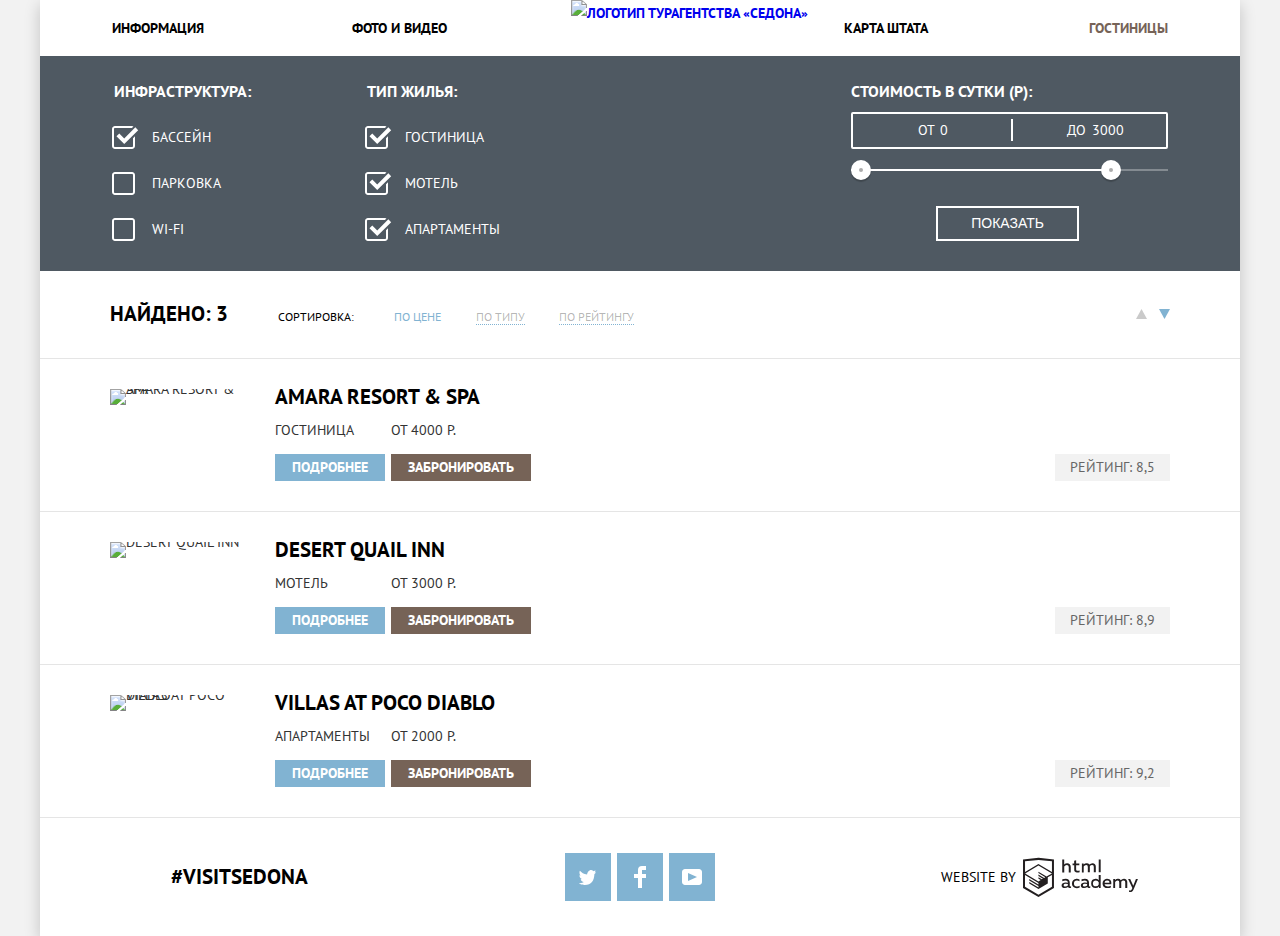
==== commit 0bee6b16: "Подключил МинСтили на второй странице" ====
--- a/catalog.html
+++ b/catalog.html
@@ -5,7 +5,7 @@
     <title>HTML Academy: Седона (поиск жилья)</title>
     <link href="https://fonts.googleapis.com/css?family=PT+Sans:400,700&amp;subset=cyrillic" rel="stylesheet">
     <link rel="stylesheet" href="css/normalize.css">
-    <link rel="stylesheet" href="css/style.css">
+    <link rel="stylesheet" href="css/style.min.css">
   </head>
     <body class="main-body">
       <div class="inner">
--- a/css/style.min.css
+++ b/css/style.min.css
@@ -0,0 +1 @@
+@keyframes bounce{0%{transform:translateY(2000px)}70%{transform:translateY(-30px)}90%{transform:translateY(10px)}to{transform:translateY(0)}}@keyframes shake{0%,to{transform:translateX(0)}10%,30%,50%,70%,90%{transform:translateX(-10px)}20%,40%,60%,80%{transform:translateX(10px)}}.inner,body{background-color:#fff}body{min-width:1200px;padding:0;font-weight:400;font-size:14px;line-height:21px;font-family:"PT Sans",Arial,sans-serif;text-align:center;color:#333;text-transform:uppercase;margin:0}img{max-width:100%;height:auto}a{text-decoration:none}.visually-hidden{position:absolute;width:1px;height:1px;margin:-1px;padding:0;overflow:hidden;border:0;clip:rect(0 0 0 0)}.inner{width:1200px;margin:0 auto;-webkit-box-shadow:0 5px 15px 0 rgba(0,1,1,.2);box-shadow:0 5px 15px 0 rgba(0,1,1,.2)}.button{display:inline-block;font-weight:700;font-size:21px;line-height:26px;vertical-align:middle;text-align:center;color:#fff;text-transform:uppercase;background-color:#81b3d2;border:0}.button:focus,.button:hover{background-color:#669ec0}.button:active{color:rgba(255,255,255,.3);background-color:#5496bd}.main-body{background-color:#f2f2f2}.main-navigation{position:relative;display:-webkit-box;display:-ms-flexbox;display:flex;font-weight:700;font-size:14px;line-height:26px;color:#000;background-color:#fff}.main-header__logo{position:absolute;top:0;left:50%;z-index:10;margin-left:-69px}.logo__img{width:138px;height:70px}.site-navigation{display:-webkit-box;display:-ms-flexbox;display:flex;flex-grow:1;flex-wrap:wrap;margin:0;padding:0;list-style:none;text-align:left;-webkit-box-flex:1;-ms-flex-positive:1;-ms-flex-wrap:wrap}.site-navigation__item{-webkit-box-sizing:border-box;box-sizing:border-box;width:25%;padding-top:15px;padding-bottom:15px}.site-navigation__item:nth-child(4n-3){padding-left:6%}.site-navigation__item:nth-child(4n-2){padding-left:1%}.site-navigation__item:nth-child(4n-1){padding-right:1%;text-align:right}.site-navigation__item:nth-child(4n){padding-right:6%;text-align:right}.site-navigation__link:link,.site-navigation__link:visited{color:#000}.site-navigation__link:focus,.site-navigation__link:hover{color:#81b3d2}.site-navigation__link:active{color:rgba(0,0,0,.3)}.container__box-image{position:relative;min-height:508px;margin:0 0 60px;background-color:#bad5e6;background-image:url(../img/rock.jpg);background-repeat:no-repeat;background-position:top center;background-size:cover}.container__image{position:absolute;top:75px;left:50%;margin-left:-229px}.features{margin-bottom:50px}.features__column{width:575px;margin:0 auto 50px}.features__slogan{margin:0 0 30px;font-weight:700;font-size:21px;line-height:26px;color:#000}.features__subtitle{margin:0;line-height:26px}.features-list{display:-webkit-box;display:-ms-flexbox;display:flex;flex-wrap:wrap;margin:0;padding:0;list-style:none;background-color:#eee;-ms-flex-wrap:wrap}.features-list__item{position:relative;-webkit-box-sizing:border-box;box-sizing:border-box;width:33.33%;padding:45px 5% 60px}.features-list__item_text{padding:0}.features-list__item_blue{display:-webkit-box;display:-ms-flexbox;display:flex;width:100%;background-color:#81b3d2}.features-list__column{width:33.33%}.features-list__column_text{-webkit-box-sizing:border-box;box-sizing:border-box;padding:45px 4% 60px}.features-list__column_size_m{width:66.66%;line-height:0}.features-list__title{margin:0 0 25px;padding-right:25%;padding-left:25%;font-weight:700;font-size:21px;color:#000}.features-list__number{position:relative;display:inline-block;margin-bottom:20px;vertical-align:baseline}.features-list__number:after,.features-list__number:before{content:"";position:absolute;top:10px;height:2px;background-color:#fff}.features-list__number:before{left:-15px;width:9px}.features-list__number:after{right:-15px;width:10px}.features-list__number_gray::after,.features-list__number_gray:before{background-color:#333}.features-list__text{margin:0}.features-list__text_white{color:#fff}.features-list__column_order{-ms-flex-order:-1;order:-1;-webkit-box-ordinal-group:0}.features-list__item_size_m{padding-top:160px;padding-bottom:80px;background-color:#fff}.features-list__item_padding_m{padding-right:4%;padding-left:4%}.features-list__icon_food::before,.features-list__icon_home::before,.features-list__icon_souvenir::before{content:"";position:absolute;top:60px;left:50%;width:75px;height:72px;margin-left:-36px;background-image:url(../img/icon-home.svg);background-repeat:no-repeat;background-position:0 0}.features-list__icon_food::before,.features-list__icon_souvenir::before{width:74px;height:70px;margin-left:-37px;background-image:url(../img/icon-food.svg)}.features-list__icon_souvenir::before{top:55px;width:64px;height:76px;margin-left:-32px;background-image:url(../img/icon-souvenir.svg)}.features-list__item_gray{padding-top:45px;background-color:#eee}.reservation{position:relative}.reservation__column{padding-right:26%;padding-left:26%}.reservation__lead{margin:0 0 25px;font-weight:700;font-size:30px;line-height:36px;color:#000}.reservation__excerpt{margin:0 0 45px;line-height:24px}.reservation__button-search{-webkit-box-sizing:border-box;box-sizing:border-box;width:570px;padding:30px;background-color:#766357}.reservation__button-search:focus,.reservation__button-search:hover{background-color:#604e43}.reservation__button-search:active{background-color:#503e33}.modal-form{position:absolute;left:50%;z-index:25;-webkit-box-sizing:border-box;box-sizing:border-box;width:570px;margin-left:-285px;padding:55px;background-color:#fff;-webkit-box-shadow:0 7px 15px 0 rgba(0,1,1,.15);box-shadow:0 7px 15px 0 rgba(0,1,1,.15);visibility:visible}.modal-form__hidden{visibility:hidden}.modal-form__show{visibility:visible;animation:bounce .6s}.modal-form__error{animation:shake .6s}.modal-form__fieldset{margin:0;padding:0;border:0}.modal-form__column{flex-wrap:wrap;margin-bottom:30px;-ms-flex-wrap:wrap}.modal-form__column,.modal-form__column-adult,.modal-form__column-children,.modal-form__column-guests{display:-webkit-box;display:-ms-flexbox;display:flex;justify-content:space-between;align-items:center;-webkit-box-align:center;-webkit-box-pack:justify;-ms-flex-align:center;-ms-flex-pack:justify}.modal-form__column-guests{flex-wrap:wrap;margin-bottom:55px;-ms-flex-wrap:wrap}.modal-form__column-adult,.modal-form__column-children{width:230px}.modal-form__column-children{width:180px}.modal-form__text{font-weight:700;line-height:26px;color:#000}.modal-form__input,.modal-form__text{display:-webkit-box;display:-ms-flexbox;display:flex}.column__input-icon{position:relative;width:345px}.modal-form__calendar-button{position:absolute;top:50%;right:9px;margin-top:-10px;font-size:0;line-height:0}.modal-form__calendar-button:focus path,.modal-form__calendar-button:hover path{fill:#000}.modal-form__calendar-button:active path{fill:#81b3d2}.modal-form__field{-webkit-box-sizing:border-box;box-sizing:border-box;width:100%;min-height:38px;padding:6px 40px 6px 13px;font-weight:700;font-size:14px;line-height:26px;font-family:"PT Sans",Arial,sans-serif;text-transform:uppercase;background-color:#f2f2f2;border:0;outline:0}.modal-form__field:hover{background-color:#ebebeb}.modal-form__field:focus{background-color:#fff;-webkit-box-shadow:inset 0 0 0 2px #e5e5e5;box-shadow:inset 0 0 0 2px #e5e5e5}.modal-form__field::-webkit-input-placeholder{font-weight:700;font-size:14px;line-height:26px;color:#000;background-color:#f2f2f2}.modal-form__field:hover::-webkit-input-placeholder{background-color:#ebebeb}.modal-form__field:focus::-webkit-input-placeholder{background-color:#fff}.modal-form__field::-moz-placeholder{opacity:1}.modal-form__field:-ms-input-placeholder{font-weight:700;font-size:14px;line-height:26px;color:#000;text-transform:uppercase;background-color:#f2f2f2}.modal-form__field:hover:-ms-input-placeholder{background-color:#ebebeb}.modal-form__field_size_m,.modal-form__increase-button,.modal-form__reduce-button{width:38px;height:38px;padding-right:15px;padding-left:15px}.modal-form__increase-button,.modal-form__reduce-button{position:relative;background-color:#f2f2f2;border:0}.modal-form__increase-button::before,.modal-form__reduce-button::after,.modal-form__reduce-button::before{content:"";position:absolute;top:50%;left:50%;width:10px;height:2px;margin-top:-1px;margin-left:-5px;background-color:#a9a9a9}.modal-form__reduce-button::after{width:2px;height:10px;margin-top:-5px;margin-left:-1px}.modal-form__increase-button:focus::before,.modal-form__increase-button:hover::before,.modal-form__reduce-button:focus::after,.modal-form__reduce-button:focus::before,.modal-form__reduce-button:hover::after,.modal-form__reduce-button:hover::before{background-color:#000}.modal-form__increase-button:active::before,.modal-form__reduce-button:active::after,.modal-form__reduce-button:active::before{background-color:#81b3d2}.modal-form__submit-button{display:block;width:100%;padding-top:15px;padding-bottom:15px}.main-map,.position-footer-column{position:relative}.main-map{min-height:593px;line-height:0}.main-footer{display:-webkit-box;display:-ms-flexbox;display:flex;align-items:center;padding-top:35px;padding-bottom:35px;-webkit-box-align:center;-ms-flex-align:center}.main-map__image{position:absolute;top:0;left:0;z-index:10;min-height:593px}.main-map__google-map{position:absolute;top:0;left:0;z-index:15;border:0}.main-footer_position{position:absolute;bottom:0;z-index:20;background-color:rgba(255,255,255,.9);-webkit-box-shadow:none;box-shadow:none}.main-footer__column{display:-webkit-box;display:-ms-flexbox;display:flex;justify-content:center;width:33.33%;-webkit-box-pack:center;-ms-flex-pack:center}.main-footer__hashtag{margin:0;font-weight:700;font-size:21px;line-height:26px;color:#000}.main-footer__social-list,.social-button{display:-webkit-box;display:-ms-flexbox;display:flex;justify-content:center;-webkit-box-pack:center;-ms-flex-pack:center}.main-footer__social-list{margin:0;padding:0;list-style:none}.social-button{align-items:center;width:46px;height:48px;margin-right:6px;-webkit-box-align:center;-ms-flex-align:center}.social-button:active .social-button-color{fill:rgba(255,255,255,.3)}.main-footer__social-item:last-child .social-button{margin-right:0}.main-footer__copyright{display:-webkit-box;display:-ms-flexbox;display:flex;justify-content:space-between;align-items:center;width:197px;margin:0;-webkit-box-align:center;-webkit-box-pack:justify;-ms-flex-align:center;-ms-flex-pack:justify}.main-footer__copyright-text{line-height:26px;color:#000}.main-footer__copyright-link{line-height:0}.main-footer__copyright-logo{width:115px;height:41px}.main-footer__copyright-logo:focus .main-footer__copyright-logo-color,.main-footer__copyright-logo:hover .main-footer__copyright-logo-color{fill:#81b3d2}.main-footer__copyright-logo:active .main-footer__copyright-logo-color{fill:#bdbbbc}.site-navigation .site-navigation__link_current{color:#766357}.container_text-alignment{text-align:left}.search-hotels{padding:25px 6% 30px;color:#fff;background-color:#4f5962;background-image:url(../img/rock-blur.jpg);background-repeat:no-repeat;background-position:top center;background-size:cover}.search-hotels__fieldset{margin:0;padding:0;border:0}.search-hotels__columns{display:-webkit-box;display:-ms-flexbox;display:flex;flex-wrap:wrap;-ms-flex-wrap:wrap}.search-hotels__column{width:24%}.search-hotels__column_right{width:30%;margin-left:auto}.search-hotels__form-title{margin:0 0 25px;font-weight:700;font-size:16px}.search-hotels__form-title_m{margin-bottom:10px}.search-hotels__column-controls{display:-webkit-box;display:-ms-flexbox;display:flex;-webkit-box-sizing:border-box;box-sizing:border-box;margin-bottom:20px;padding-top:5px;padding-bottom:5px;border:2px solid #fff;border-radius:2px}.search-hotels__control-left{position:relative;margin:0;padding-left:65px}.search-hotels__control-left::after{content:"";position:absolute;top:0;right:-6px;width:2px;height:22px;background-color:#fff}.search-hotels__control-right{margin:0;padding-left:60px}.search-hotels__form-field{width:65px;font:inherit;color:#fff;background-color:transparent;border:0}.column-controls-button{position:relative;margin-bottom:35px}.search-hotels__scale{height:2px;background-color:rgba(255,255,255,.3)}.search-hotels__scale::before{content:"";position:absolute;top:0;left:0;width:80%;height:2px;background:#fff}.search-hotels__button-control{position:absolute;top:-9px;-webkit-box-sizing:content-box;box-sizing:content-box;width:4px;height:4px;padding:0;background-color:#ababab;border:8px solid #fff;border-radius:50%;-webkit-box-shadow:0 2px 1px 0 rgba(0,1,1,.2);box-shadow:0 2px 1px 0 rgba(0,1,1,.2);cursor:pointer}.search-hotels__button-control:focus,.search-hotels__button-control:hover{border:9px solid #fff}.search-hotels__control_min-price{top:-9px;left:0}.search-hotels__control_max-price{top:-9px;left:250px}.search-hotels-form-button{margin-left:85px;padding:5px 33px;font-weight:400;font-size:14px;line-height:21px;background-color:transparent;border:2px solid #fff}.search-hotels-form-button:focus,.search-hotels-form-button:hover{color:#000;background-color:#fff}.search-hotels__column-text{position:relative;margin:0 0 25px;padding-left:40px}.search-hotels__column-text:last-child{margin-bottom:0}.search-hotels__form-text:before{content:"";position:absolute;top:-1px;left:0;width:27px;height:23px;background-image:url(../img/checkbox-off.svg);background-repeat:no-repeat;background-position:0 0}input:checked+.search-hotels__form-text:before{background-image:url(../img/checkbox-on.svg);background-repeat:no-repeat;background-position:0 0}input:disabled:checked+.search-hotels__form-text:before{background-image:url(../img/checkbox-disabled-on.svg);background-repeat:no-repeat;background-position:0 0}input:disabled+.search-hotels__form-text:before{background-image:url(../img/checkbox-disabled-off.svg);background-repeat:no-repeat;background-position:0 0}input:disabled+.search-hotels__form-text,input:disabled:checked+.search-hotels__form-text{color:#6a6a6a}input:focus+.found-hotels__icon,input:focus+.search-hotels__form-text:before{border-color:#663d15;outline:thin dotted;outline:5px auto -webkit-focus-ring-color}.found-hotels__column-form{display:-webkit-box;display:-ms-flexbox;display:flex;flex-wrap:wrap;padding:25px 70px 20px;-ms-flex-wrap:wrap}.found-hotels__results-text{margin:5px 50px 0 0;font-weight:700;font-size:21px;line-height:26px;color:#000}.found-hotels__sorting{flex-grow:1;font-size:12px;line-height:18px;-webkit-box-flex:1;-ms-flex-positive:1}.found-hotels__fieldset{margin:0;padding:0;border:0}.found-hotels__sorting-column,.found-hotels__sorting-columns{display:-webkit-box;display:-ms-flexbox;display:flex;flex-wrap:wrap;-ms-flex-wrap:wrap}.found-hotels__sorting-column_icon{margin-top:10px}.found-hotels__sorting-column_right{margin-left:auto}.found-hotels__column-descending-increase{margin:0}.found-hotels__icon{margin-left:12px}.found-hotels__icon:focus .found-hotel__icon-color,.found-hotels__icon:hover .found-hotel__icon-color{fill:#231f20}.found-hotels__icon:active .found-hotel__icon-color{fill:#81b3d2}input:checked+.found-hotels__icon path{fill:#81b3d2}.found-hotels__sorting-column_type{justify-content:space-between;width:240px;-webkit-box-pack:justify;-ms-flex-pack:justify}.found-hotels__title{margin-right:40px;color:#000}.found-hotels__text{color:rgba(0,0,0,.3);border-bottom:1px dotted #81b3d2}.found-hotels__text:hover{color:#81b3d2;border-bottom:1px dotted #81b3d2}.found-hotels__text:active{color:#000;border:0}.found-hotels__field:focus+.found-hotels__text{border-color:#663d15;outline:thin dotted;outline:5px auto -webkit-focus-ring-color}.found-hotels__field:checked+.found-hotels__text{color:#81b3d2;border-bottom:none}.found-hotels__field:checked:hover+.found-hotels__text{border-bottom:1px dotted #81b3d2}.found-hotels-list{margin:0;padding:0;list-style:none;border-top:1px solid #e5e5e5}.found-hotels-list__item{position:relative;display:-webkit-box;display:-ms-flexbox;display:flex;flex-wrap:wrap;-webkit-box-sizing:border-box;box-sizing:border-box;min-height:150px;padding:25px 70px 30px;border-bottom:1px solid #e5e5e5;-ms-flex-wrap:wrap}.found-hotels-list__box-image{-webkit-box-sizing:border-box;box-sizing:border-box;width:135px;margin:5px 30px 0 0;line-height:0}.found-hotels-list__column-info{width:365px}.found-hotels-list__hotel-link{display:inline-block;margin-bottom:10px;font-weight:700;font-size:21px;line-height:26px;vertical-align:baseline;color:#000}.found-hotels-list__hotel-link:focus,.found-hotels-list__hotel-link:hover{color:#81b3d2}.found-hotels-list__hotel-link:active{color:rgba(0,0,0,.302)}.found-hotels-list__desc{display:-webkit-box;display:-ms-flexbox;display:flex}.found-hotels-list__text{width:110px;margin:0 6px 13px 0}.found-hotels-list__column-reserve{margin:0;font-size:0}.found-hotels-list__details-button{margin-right:6px;padding:3px 17px;font-size:14px;line-height:21px}.found-hotels-list__reserve-button{padding:3px 17px;font-size:14px;line-height:21px;background-color:#766357}.found-hotels-list__reserve-button:focus,.found-hotels-list__reserve-button:hover{background-color:#604e43}.found-hotels-list__reserve-button:active{background-color:#503e33}.found-hotels-list__rating{align-self:flex-end;margin:0 0 0 auto;padding:3px 15px;text-align:center;color:#666;background-color:#f2f2f2;-ms-flex-item-align:end}.found-hotels-list__rating::before{content:"";position:absolute;top:30px;right:75px;height:17px;background-image:url(../img/star.svg);background-repeat:space;background-position:0 0}.found-hotels-list__rating_four-star:before{width:85px}.found-hotels-list__rating_three-star::before{width:60px}.found-hotels-list__rating_three-two::before{width:40px}
